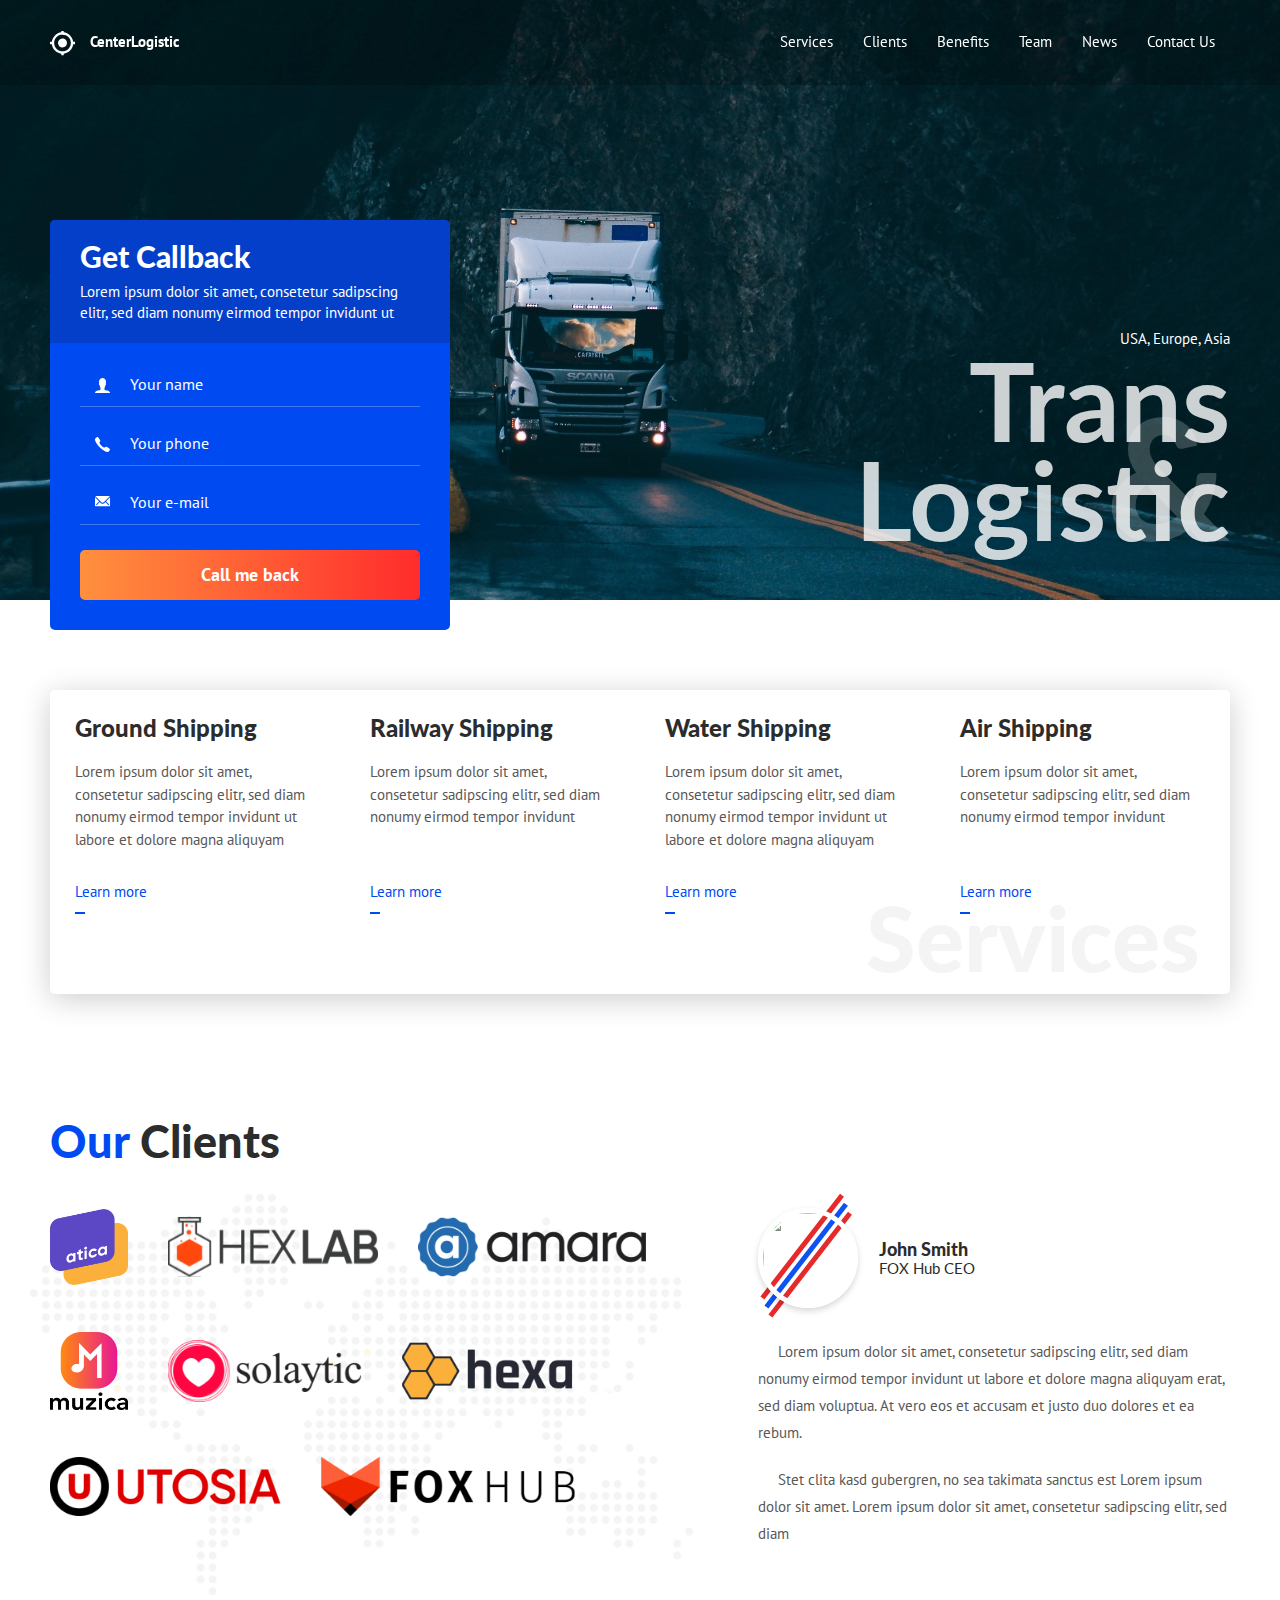
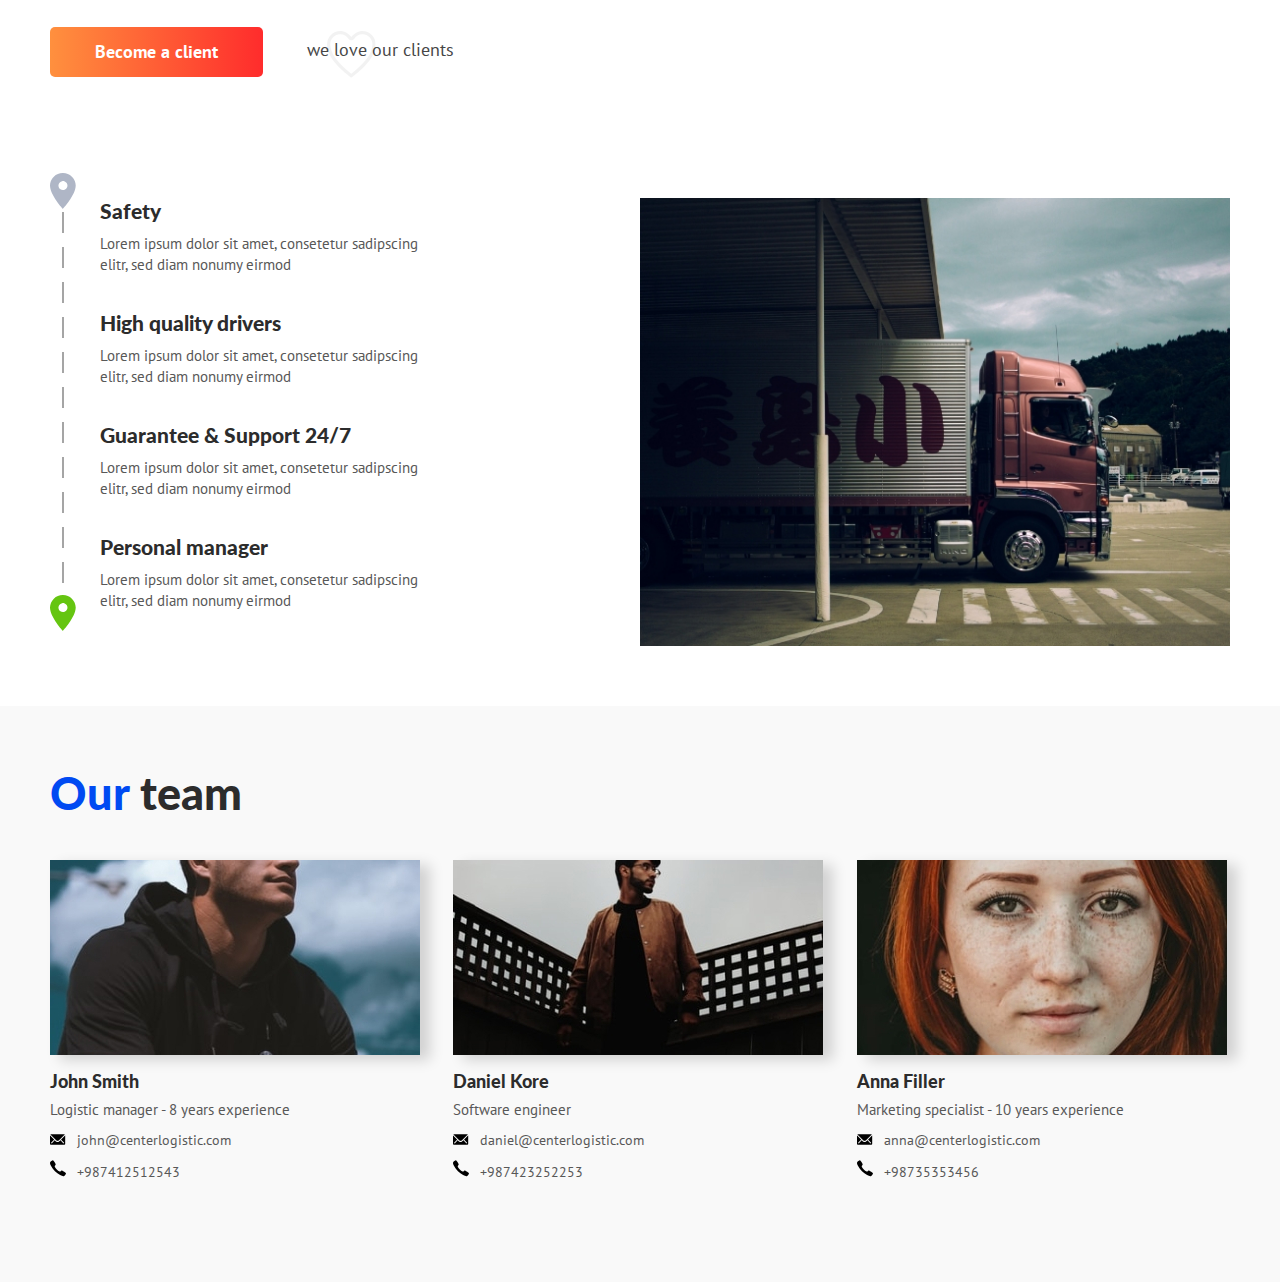
==== index.html @ 227d760f "Add section Team" ====
<!DOCTYPE html>
<html lang="en">
<head>
    <meta charset="UTF-8">
    <meta http-equiv="X-UA-Compatible" content="IE=edge">
    <meta name="viewport" content="width=device-width, initial-scale=1.0">
    <title>CenterLogistic</title>
    <link rel="preconnect" href="https://fonts.googleapis.com">
    <link rel="preconnect" href="https://fonts.gstatic.com" crossorigin>
    <link href="https://fonts.googleapis.com/css2?family=Lato:wght@400;700;900&family=PT+Sans&display=swap" rel="stylesheet">
    <link rel="stylesheet" href="assets/css/style.css">
</head>
<body>
    
    <!-- Header -->
    <header class="header">
        <div class="container">
            <div class="header__inner">
                <div class="header__item__left">
                    <div class="header__item__logo">
                        <img class="header__item__logo__img" src="assets/images/header/logo.svg" alt="Logo CenterLogistic">
                        <div class="header__item__logo__text">CenterLogistic</div>
                    </div>
                </div>
                <div class="header__item">
                    <nav class="nav">
                        <a class="nav__link" href="#">Services</a>
                        <a class="nav__link" href="#">Clients</a>
                        <a class="nav__link" href="#">Benefits</a>
                        <a class="nav__link" href="#">Team</a>
                        <a class="nav__link" href="#">News</a>
                        <a class="nav__link" href="#">Contact Us</a>
                    </nav>
                </div>
            </div> <!-- /.header__inner -->
        </div> <!-- /.container -->
    </header> <!-- /.header -->

    <!-- Intro -->
    <div class="intro">
        <div class="container">
            <div class="intro__inner">
                <div class="request-form request-form--intro">
                    <div class="request-form__header">
                        <h3 class="request-form__title">Get Callback</h3>
                        <div class="request-form__text">Lorem ipsum dolor sit amet, consetetur sadipscing elitr, sed diam nonumy eirmod tempor invidunt ut</div>
                    </div>
                    <div class="request-form__content">
                        <form class="form" action="/" method="post">
                            <div class="form__group">
                                <input class="input input--user" type="text" placeholder="Your name">
                            </div>
                            <div class="form__group">
                                <input class="input input--call" type="tel" placeholder="Your phone">
                            </div>
                            <div class="form__group">
                                <input class="input input--email" type="email" placeholder="Your e-mail">
                            </div>
                            <button class="btn btn--block btn--orange" type="submit">Call me back</button>
                        </form>
                    </div>
                </div> <!-- /.request-form-->
                <div class="intro__text">
                    <div class="intro__countries">USA, Europe, Asia</div>
                    <h1 class="intro__title">
                        <span class="intro__title-amp">&amp;</span>
                        Trans <br> Logistic
                    </h1>
                </div>
            </div> <!-- /.intro__inner -->
        </div> <!-- /.container -->
    </div> <!-- /.intro -->

    <!-- Services -->
    <section class="section">
        <div class="container">
            <div class="services">
                <h2 class="services__main-title">Services</h2>
                <div class="services__item">
                    <h4 class="services__title">Ground Shipping</h4>
                    <div class="services__text">
                        <p>Lorem ipsum dolor sit amet, consetetur sadipscing elitr, sed diam nonumy eirmod tempor invidunt ut labore et dolore magna aliquyam</p>
                    </div>
                    <div class="services__footer">
                        <a class="services__link" href="#">Learn more</a>
                    </div>
                </div>
                <div class="services__item">
                    <h4 class="services__title">Railway Shipping</h4>
                    <div class="services__text">
                        <p>Lorem ipsum dolor sit amet, consetetur sadipscing elitr, sed diam nonumy eirmod tempor invidunt</p>
                    </div>
                    <div class="services__footer">
                        <a class="services__link" href="#">Learn more</a>
                    </div>
                </div>
                <div class="services__item">
                    <h4 class="services__title">Water Shipping</h4>
                    <div class="services__text">
                        <p>Lorem ipsum dolor sit amet, consetetur sadipscing elitr, sed diam nonumy eirmod tempor invidunt ut labore et dolore magna aliquyam</p>
                    </div>
                    <div class="services__footer">
                        <a class="services__link" href="#">Learn more</a>
                    </div>
                </div>
                <div class="services__item">
                    <h4 class="services__title">Air Shipping</h4>
                    <div class="services__text">
                        <p>Lorem ipsum dolor sit amet, consetetur sadipscing elitr, sed diam nonumy eirmod tempor invidunt</p>
                    </div>
                    <div class="services__footer">
                        <a class="services__link" href="#">Learn more</a>
                    </div>
                </div>
            </div> <!-- /.services -->
        </div> <!-- /.container -->
    </section> <!-- /.section -->

    <!-- Clients -->
    <section class="section section--map">
        <div class="container">
            <h2 class="section__title">
                <span>Our</span> Clients
            </h2>

            <div class="clients">
                <div class="clients__logos">
                    <ul class="clients__list">
                        <li>
                            <a href="#" target="_blank">
                                <img src="assets/images/clients/atica.svg" alt="Atica">
                            </a>
                        </li>

                        <li>
                            <a href="#" target="_blank">
                                <img src="assets/images/clients/hex-lab 1.svg" alt="Hex-lab">
                            </a>
                        </li>

                        <li>
                            <a href="#" target="_blank">
                                <img src="assets/images/clients/amara.svg" alt="Amara">
                            </a>
                        </li>

                        <li>
                            <a href="#" target="_blank">
                                <img src="assets/images/clients/muzica.svg" alt="Musica">
                            </a>
                        </li>

                        <li>
                            <a href="#" target="_blank">
                                <img src="assets/images/clients/solaytic.svg" alt="Solaytic">
                            </a>
                        </li>

                        <li>
                            <a href="#" target="_blank">
                                <img src="assets/images/clients/hexa.svg" alt="Hexa">
                            </a>
                        </li>

                        <li>
                            <a href="#" target="_blank">
                                <img src="assets/images/clients/utosia.svg" alt="Utosia">
                            </a>
                        </li>

                        <li>
                            <a href="#" target="_blank">
                                <img src="assets/images/clients/fox.svg" alt="Fox">
                            </a>
                        </li>
                    </ul>
                </div> <!-- /.clients__logos -->
                <div class="clients__reviews">
                    <div class="reviews">
                        <div class="reviews__item">
                            <div class="reviews__header">
                                <img class="reviews__photo" src="https://via.placeholder.com/100" alt="">
                                <div class="reviews__header-content">
                                    <div class="reviews__name">John Smith</div>
                                    <div class="reviews__company">FOX Hub CEO</div>
                                </div>
                            </div>
                            <div class="reviews__content">
                                <p>Lorem ipsum dolor sit amet, consetetur sadipscing elitr, sed diam nonumy eirmod tempor invidunt ut labore et dolore magna aliquyam erat, sed diam voluptua. At vero eos et accusam et justo duo dolores et ea rebum. 
                                </p>
                                <p>Stet clita kasd gubergren, no sea takimata sanctus est Lorem ipsum dolor sit amet. Lorem ipsum dolor sit amet, consetetur sadipscing elitr, sed diam</p>
                            </div>
                        </div>
                    </div>
                </div>
            </div> <!-- /.clients -->
            <a class="btn btn--orange" href="#">Become a client</a>
            <span class="clients-love">we love our clients</span>
        </div> <!-- /.container -->
    </section> <!-- /.section -->


    <!-- Benefits -->
    <div class="section">
        <div class="container">
            <div class="benefits">
                <div class="benefits__col">
                    <ul class="benefits-list">
                        <li class="benefits-list__item">
                            <h4 class="benefits-list__title">Safety</h4>
                            <div class="benefits-list__text">
                                <p>Lorem ipsum dolor sit amet, consetetur sadipscing elitr, sed diam nonumy eirmod</p>
                            </div>
                        </li>

                        <li class="benefits-list__item">
                            <h4 class="benefits-list__title">High quality drivers</h4>
                            <div class="benefits-list__text">
                                <p>Lorem ipsum dolor sit amet, consetetur sadipscing elitr, sed diam nonumy eirmod</p>
                            </div>
                        </li>

                        <li class="benefits-list__item">
                            <h4 class="benefits-list__title">Guarantee &amp; Support 24/7</h4>
                            <div class="benefits-list__text">
                                <p>Lorem ipsum dolor sit amet, consetetur sadipscing elitr, sed diam nonumy eirmod</p>
                            </div>
                        </li>

                        <li class="benefits-list__item">
                            <h4 class="benefits-list__title">Personal manager</h4>
                            <div class="benefits-list__text">
                                <p>Lorem ipsum dolor sit amet, consetetur sadipscing elitr, sed diam nonumy eirmod</p>
                            </div>
                        </li>
                    </ul>
                </div> <!-- /.benefits__col -->
                <div class="benefits__col">
                    <img class="img" src="assets/images/benefits/benefits-1.jpg" alt="Benefits photo">
                </div>
            </div> <!-- /.benefits -->
        </div> <!-- /.container -->
    </div> <!-- /.section -->

    <!-- Team -->
    <section class="section section--gray">
        <div class="container">
            <h2 class="section__title"><span>Our</span> team</h2>

            <div class="team">
                <div class="team__col">
                    <div class="team__item">
                        <img class="team__photo" src="assets/images/team/member-1.jpg" alt="Member of team">
                        <div class="team__name">John Smith</div>
                        <div class="team__prof">Logistic manager - 8 years experience</div>
                        <ul class="team__contacts">
                            <li>
                                <img class="team__contacts-icon" src="assets/images/team/e-mail.svg" alt="e-mail icon">
                                <a href="mailto:john@centerlogistic.com">john@centerlogistic.com</a>
                            </li>
                            <li>
                                <img class="team__contacts-icon" src="assets/images/team/call.svg" alt="phone icon">
                                <a href="tel:+987412512543">+987412512543</a>                           
                            </li>
                        </ul>
                    </div>
                </div>

                <div class="team__col">
                    <div class="team__item">
                        <img class="team__photo" src="assets/images/team/member-2.jpg" alt="Member of team">
                        <div class="team__name">Daniel Kore</div>
                        <div class="team__prof">Software engineer</div>
                        <ul class="team__contacts">
                            <li>
                                <img class="team__contacts-icon" src="assets/images/team/e-mail.svg" alt="e-mail icon">
                                <a href="mailto:daniel@centerlogistic.com">daniel@centerlogistic.com</a>
                            </li>
                            <li>
                                <img class="team__contacts-icon" src="assets/images/team/call.svg" alt="phone icon">
                                <a href="tel:+987423252253">+987423252253</a>                           
                            </li>
                        </ul>
                    </div>
                </div>

                <div class="team__col">
                    <div class="team__item">
                        <img class="team__photo" src="assets/images/team/member-3.jpg" alt="Member of team">
                        <div class="team__name">Anna Filler</div>
                        <div class="team__prof">Marketing specialist - 10 years experience</div>
                        <ul class="team__contacts">
                            <li>
                                <img class="team__contacts-icon" src="assets/images/team/e-mail.svg" alt="e-mail icon">
                                <a href="mailto:anna@centerlogistic.com">anna@centerlogistic.com</a>
                            </li>
                            <li>
                                <img class="team__contacts-icon" src="assets/images/team/call.svg" alt="phone icon">
                                <a href="tel:+987412512543">+98735353456</a>                           
                            </li>
                        </ul>
                    </div>
                </div>
            </div> <!-- /.team -->
        </div> <!-- /.container -->
    </section> <!-- /.section -->





</body>
</html>
---- assets/css/style.css ----
/* 
    font-family: 'Lato', sans-serif;
    font-family: 'PT Sans', sans-serif; 
*/

*,
*:before,
*:after { 
    box-sizing: border-box;
}

h1, h2, h3, h4, h5, h6 {
    margin: 0;
}

p {
    margin: 0 0 10px;
}

ul, ol {
    margin: 0;
    padding: 0;
    list-style: none;
}

.img {
    display: block;
    max-width: 100%;
    height: auto;
}

body {
    margin: 0;

    background-color: #fff;

    font-family: 'PT Sans', sans-serif;
    font-size: 15px;
    line-height: 1.5;
    color: #585858;
}

    /* .Container */
.container {
    margin: 0 auto;
    padding: 0 50px;
    
    width: 100%;
    max-width: 1300px;
}


    /* .Header */
.header {
    width: 100%;
   
    background-color: rgba(0, 0, 0, .2);

    position: fixed;
    top: 0;
    left: 0;
    right: 0;
    z-index: 1000;
}

.header__inner {
    height: 85px;

    display: flex;
    justify-content: space-between;
    align-items: center;
}

.header__item {
    height: 100%;
}

.header__item__logo {
    position: relative;
}

.header__item__logo__img {
    position: absolute;
    top: 50%;
    left: 0;
    z-index: 1;

    transform: translateY(-50%);
}

.header__item__logo__text {
    margin-left: 40px;

    font-weight: 700;
    color: #fff;
}

    /* .Nav */

.nav {
    height: 100%;

    display: flex;
}

.nav__link {
    padding: 0 15px;

    display: flex;
    align-items: center;

    text-decoration: none;
    color: #fff;

    transition: .1s linear;
}

.nav__link:hover {
    background-color: #004AF2;
}


    /* .Intro */

.intro {
    margin-bottom: 30px;

    background: #000 url('../images/intro/bg.jpg') no-repeat center;
    background-size: cover;
}

.intro__inner {
    height: 600px;

    display: flex;
    align-items: flex-end;
    justify-content: space-between;
}

.intro__text {
    text-align: right;
    color: #fff;
}

.intro__countries {
    font-weight: 400;
}

.intro__title {
    padding-bottom: 52px;

    position: relative;

    font-family: 'Lato', sans-serif;
    font-size: 110px;
    font-weight: 700;
    line-height: .9;
    color: rgba(255, 255, 255, .8);
}

.intro__title-amp {
    position: absolute;
    right: 0;
    top: 50%;

    font-size: 170px;
    font-weight: 900;
    color: rgba(255, 255, 255, .2);
    line-height: 1;

    transform: translateY(-50%);
}



    /* .Request-form */
.request-form {
    max-width: 400px;
    width: 100%;

    color: #fff;

    overflow: hidden;
    border-radius: 5px;
    background-color: #004AF2;
}

.request-form--intro {
    margin-bottom: -30px;
}

.request-form__header {
    padding: 20px 30px;

    background-color: #033FC9;
}

.request-form__title {
    margin-bottom: 8px;

    font-family: 'Lato', sans-serif;
    font-size: 30px;
    font-weight: 900;
    line-height: 1.1;
}

.request-form__text {
    font-size: 15px;
    line-height: 1.4;
}

.request-form__content {
    padding: 30px;
}



    /* .Form */
.form__group {
    margin-bottom: 25px;
}

.input {
    width: 100%;
    padding-bottom: 12px;
    padding-left: 50px;

    display: block;

    border: none;
    border-bottom: 1px solid rgba(255, 255, 255, .25);
    background: none;

    font-family: 'PT Sans', sans-serif;
    font-size: 16px; 

    transition: border-color .2s linear;
}

.input::placeholder {
    color: #fff;
}

.input:focus {
    outline: none;
    border-bottom-color: #fff;
}

.input--user {
    background: url(../images/form/person.svg) left 15px top 5px no-repeat;
}

.input--call {
    background: url(../images/form/call.svg) left 15px top 5px no-repeat;
}

.input--email {
    background: url(../images/form/e-mail.svg) left 15px top 5px no-repeat;
}


    /* .Btn */
.btn {
    padding: 15px 45px;
    max-width: 340px;

    display: inline-block;
    vertical-align: middle;

    cursor: pointer;
    border: none;
    border-radius: 5px;
    background-color: #e8e8e8;

    font-family: 'PT Sans', sans-serif;
    font-size: 18px;
    font-weight: 700;
    color: #fff;
    text-align: center;
    line-height: 1.1;
    text-decoration: none;
}

.btn--block {
    display: block;
    width: 100%;
}

.btn--orange {
    background-image: linear-gradient(to right, #FF903E, #FF2C2C);
}



    /* .Section */
.section {
    padding: 60px 0;
}

.section--map {
    background: #fff url(../images/clients/map.svg) left 30px top 140px no-repeat;
}

.section--gray {
    background-color: #F9F9F9;
}

.section__title {
    margin-bottom: 40px;

    font-family: 'Lato', sans-serif;
    font-size: 45px;
    font-weight: 900;
    color: #2C2C2C;
    line-height: 1.2;
}

.section__title span {
    color: #004AF2;
}

.services {
    padding: 25px 0 60px;

    display: flex;
    flex-wrap: wrap;

    position: relative;

    border-radius: 5px;
    box-shadow: 0 5px 30px rgba(0, 0, 0, 0.2);
    background-color: #fff;
}

.services__main-title {
    position: absolute;
    bottom: 12px;
    right: 30px;
    z-index: 1;

    pointer-events: none;

    font-family: 'Lato', sans-serif;
    font-size: 90px;
    font-weight: 900;
    line-height: 90px;
    color: rgba(44, 44, 44, .05);
}

.services__item {
    margin-bottom: 30px;
    padding: 0 25px;
    width: 25%;    

    display: flex;
    flex-direction: column;
}

.services__title {
    margin-bottom: 20px;

    font-family: 'Lato', sans-serif;
    font-size: 24px;
    font-weight: 900;
    line-height: 1.1;
    color: #2C2C2C;
}

.services__text {
    margin-bottom: 20px;

    color: #585858;
}

.services__footer {
    margin-top: auto;
}

.services__link {
    display: inline-block;

    color: #004AF2;
    text-decoration: none;

    position: relative;

    transition: color .2s linear;
}

.services__link:after {
    content: "";

    width: 10px;
    height: 2px;

    display: block;

    position: absolute;
    bottom: -10px;
    left: 0;
    z-index: 1;

    background-color: #004AF2;

    transition: width .2s linear, background-color .2s linear;
}

.services__link:hover {
    color: #FF3E2F;
}

.services__link:hover:after {
    width: 100%;
    background-color: #FF3E2F;
}



    /* .Clients */
.clients {
    margin-bottom: 60px;

    display: flex;
}

.clients__logos {
    width: 60%;
}

.clients__reviews {
    width: 40%;
}

.clients__list {
    display: flex;
    flex-wrap: wrap;
    align-items: center;
}

.clients__list li {
    margin-right: 40px;
    margin-bottom: 40px;
}

.clients-love {
    margin-left: 40px;
    padding-top: 5px;
    min-height: 47px;

    display: inline-block;

    background: url(../images/clients/heart.svg) left 20px top 0 no-repeat;

    font-size: 18px;
    color: #464646;
}


    /* .Reviews */
.reviews {
    position: relative;
}

.reviews:before {
    content: "";
    display: block;
    width: 92px;
    height: 126px;

    background: url(../images/clients/lines.svg) no-repeat;

    position: absolute;
    top: -15px;
    left: 2px;
    z-index: 1;
}

.reviews__header {
    margin-bottom: 30px;

    display: flex;
    align-items: center;

    position: relative;
    z-index: 2;
}

.reviews__photo {
    width: 100px;
    height: 100px;

    border-radius: 50%;
    border: 5px solid #fff;
    box-shadow: 0 3px 6px rgba(0, 0, 0, .16);
}

.reviews__header-content {
    padding-left: 21px;

    flex-grow: 1;
}

.reviews__name {
    font-family: 'Lato', sans-serif;
    font-size: 18px;
    font-weight: 900;
    color: #2C2C2C;
    line-height: 1.1;
}

.reviews__company {
    font-family: 'Lato', sans-serif;
    font-size: 15px;
    font-weight: 400;
    color: #2C2C2C;
    line-height: 1.1;
}

.reviews__content {
    font-size: 15px;
    line-height: 1.8;
    color: #585858;
}

.reviews__content p {
    margin-bottom: 20px;

    text-indent: 20px;
}



    /* .Benefits */
.benefits {
    display: flex;
}

.benefits__col {
    width: 50%;
}

.benefits-list {
    padding-left: 50px;

    width: 100%;
    max-width: 370px;

    background-image: linear-gradient(to bottom, #fff 40%, #A5A5A5 40%);
    background-size: 2px 35px;
    background-repeat: repeat-y;
    background-position: left 12px top;

    position: relative;
}

.benefits-list:before, 
.benefits-list:after {
    width: 26px;
    height: 36px;
    
    content: "";
    display: block;
    position: absolute;
    left: 0;
    z-index: 1;

    background-repeat: no-repeat;
    background-color: #fff;
}

.benefits-list:before {
    background: url(../images/benefits/pin-start.svg);

    top: -25px;
}

.benefits-list:after {
    background: url(../images/benefits/pin-end.svg);
    background-color: #fff;

    bottom: -20px;
}

.benefits-list__item:not(:last-child) {
    margin-bottom: 35px;
}

.benefits-list__title {
    margin-bottom: 10px;

    font-family: 'Lato', sans-serif;
    font-size: 21px;
    color: #2C2C2C;
    font-weight: 900;
    line-height: 1.2;
}

.benefits-list__text {
    font-size: 15px;
    color: #585858;
    line-height: 1.4;
}


     /* .Team */
.team {
    margin: 0 -15px;

    display: flex;
    flex-wrap: wrap;
}

.team__col {
    width: 33.33333%;
    padding: 0 15px;
    margin-bottom: 30px;
}

.team__photo {
    margin-bottom: 10px;

    box-shadow: 10px 5px 13px rgba(0, 0, 0, .16);
}

.team__name {
    margin-bottom: 8px;

    font-family: 'Lato', sans-serif;
    font-size: 18px;
    font-weight: 900;
    color: #2C2C2C;
    line-height: 1.2;
}

.team__prof {
    margin-bottom: 11px;

    font-size: 15px;
    font-weight: 400;
    line-height: 1.2;
    color: #585858;
}

.team__contacts {
    font-size: 14px;
    color: #585858;
}

.team__contacts li {
    margin-bottom: 9px;
}

.team__contacts-icon {
    margin-right: 7px;
    width: 16px;
}

.team__contacts a {
    color: inherit;
    text-decoration: none;
}

.team__contacts a:hover {
    text-decoration: underline;
}
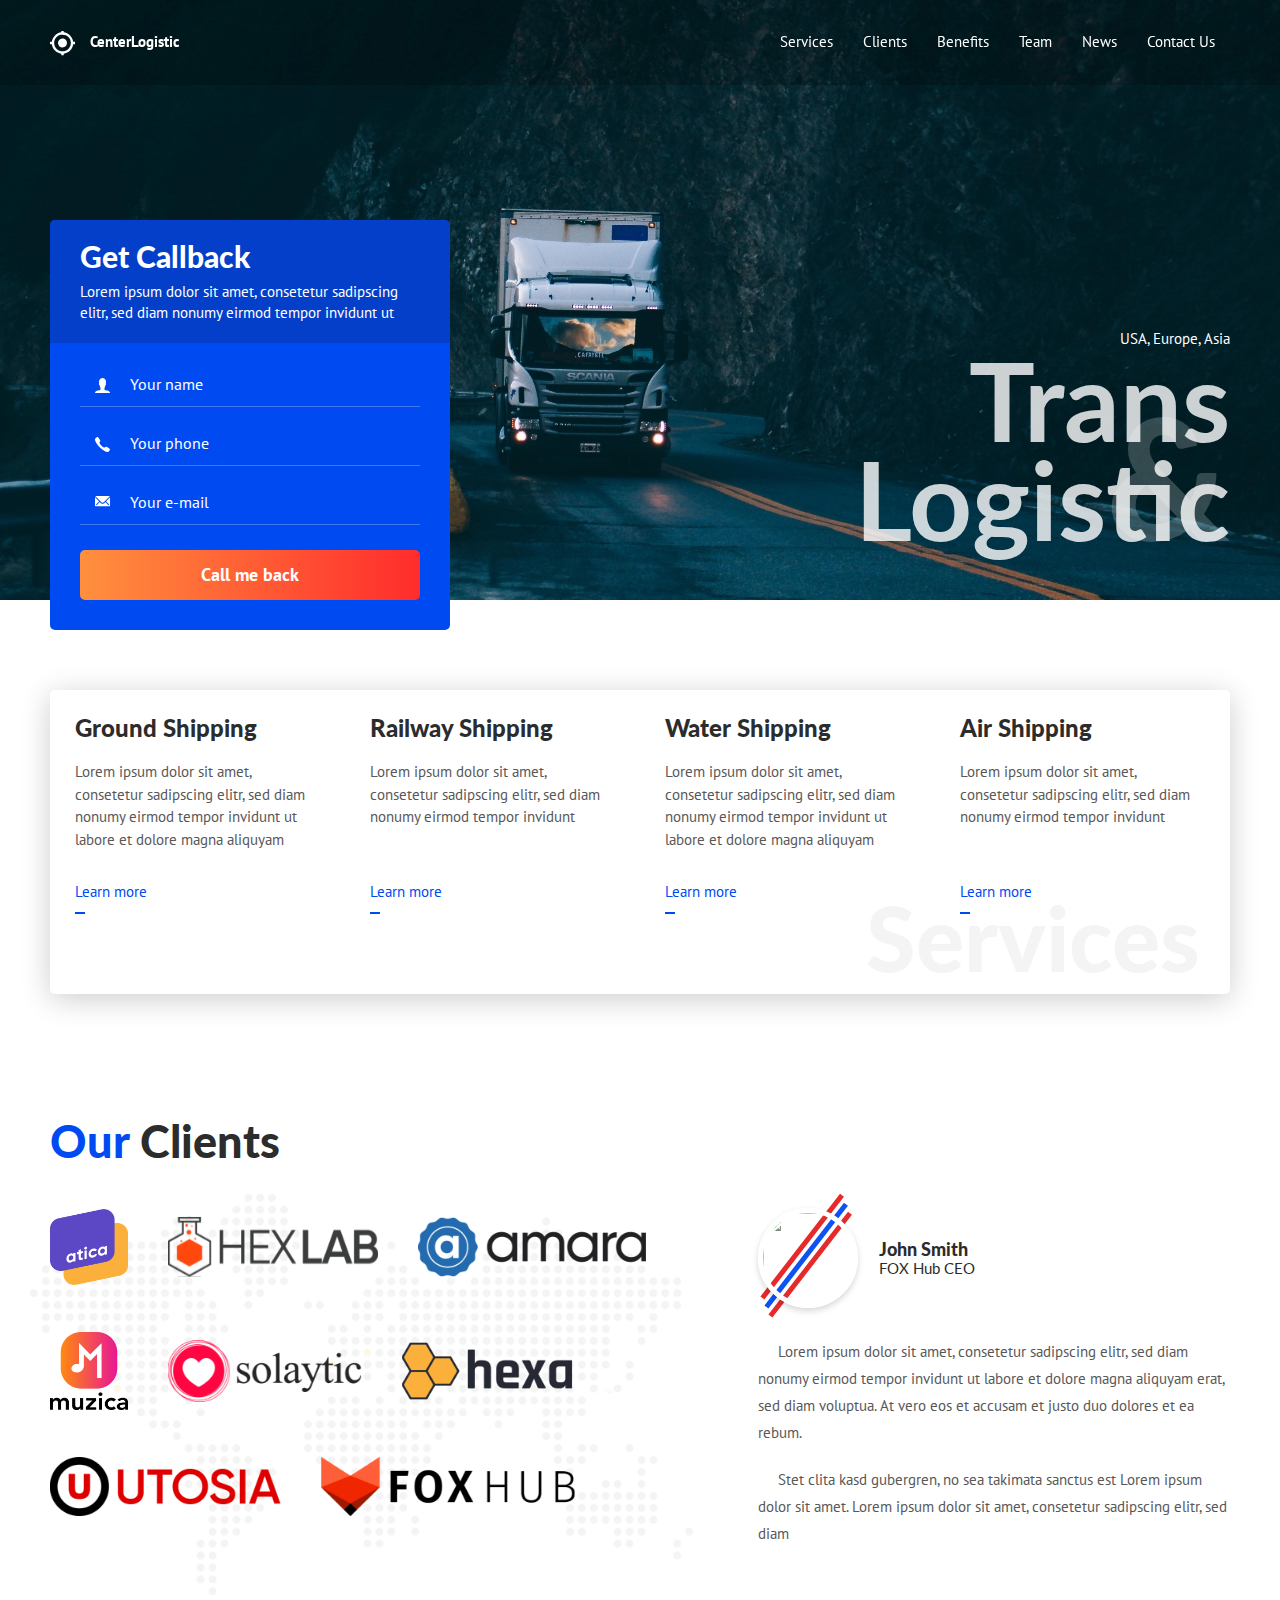
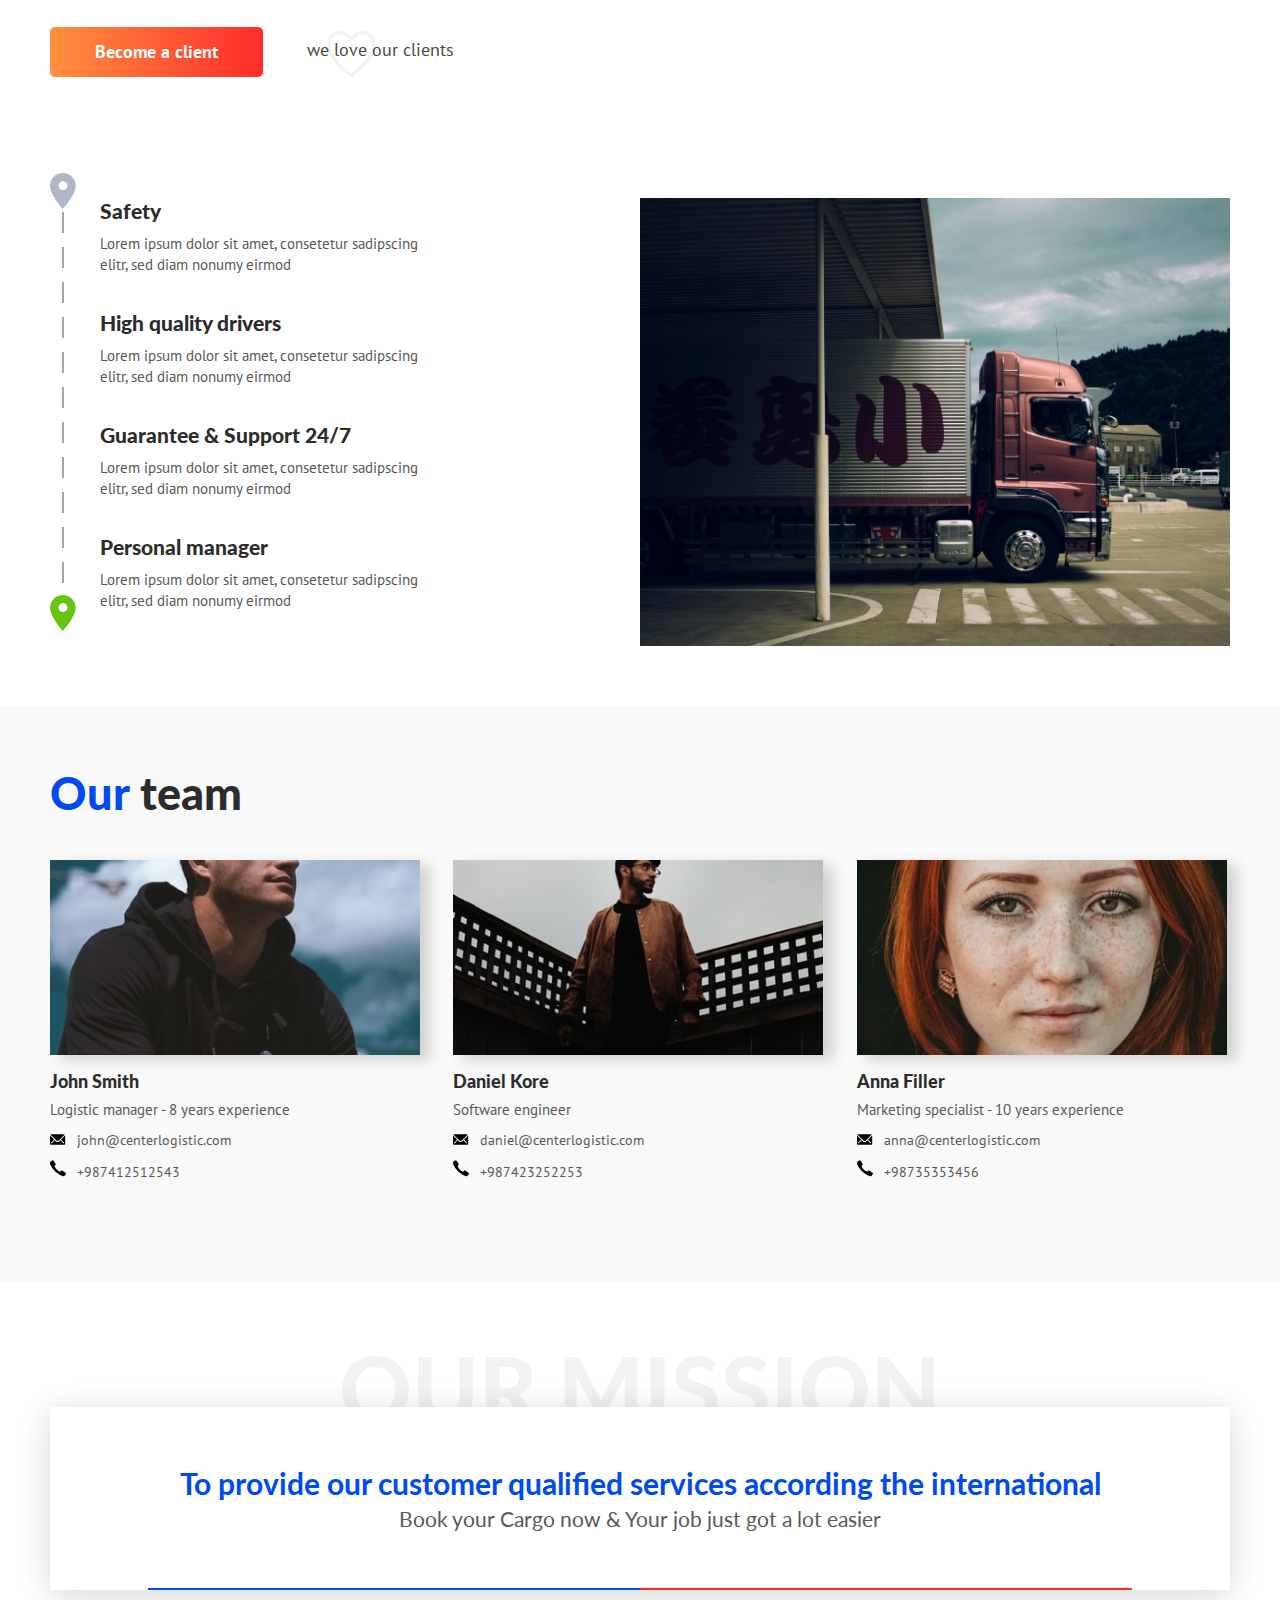
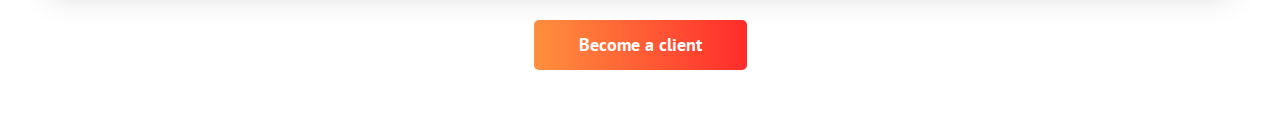
==== commit 0fdefa5c: "Add section Mission" ====
--- a/index.html
+++ b/index.html
@@ -306,6 +306,19 @@
     </section> <!-- /.section -->
 
 
+    <!-- Mission -->
+    <section class="section">
+        <div class="container">
+            <h2 class="mission-title">Our mission</h2>
+            <div class="mission">
+                <h3 class="mission__title">To provide our customer qualified services according the international</h3>
+                <h4 class="mission__subtitle">Book your Cargo now &amp; Your job just got a lot easier</h4>
+            </div>
+            <div class="block-center">
+                <button class="btn btn--orange" type="button">Become a client</button>
+            </div>
+        </div>
+    </section>
 
 
 
--- a/assets/css/style.css
+++ b/assets/css/style.css
@@ -27,6 +27,10 @@
     display: block;
     max-width: 100%;
     height: auto;
+}
+
+.block-center {
+    text-align: center;
 }
 
 body {
@@ -662,4 +666,70 @@
 
 .team__contacts a:hover {
     text-decoration: underline;
+}
+
+
+     /* .Mission */
+.mission-title {
+    margin-bottom: -25px;
+
+    font-family: 'Lato', sans-serif;
+    font-size: 90px;
+    font-weight: 900;
+    line-height: 1;
+    text-transform: uppercase;
+    text-align: center;
+    color: rgba(0, 0, 0, .05);
+}
+
+.mission {
+    padding: 60px 30px;
+    margin-bottom: 30px;
+
+    background-color: #fff;
+    background-repeat: 5px;
+    box-shadow: 0 5px 30px rgba(0, 0, 0, .16);
+
+    font-family: 'Lato', sans-serif;
+    text-align: center;
+    line-height: 1.1;
+
+    position: relative;
+}
+
+.mission:before,
+.mission:after {
+    content: '';
+    display: block;
+    
+    width: 41.66666%;
+    height: 2px;
+
+    position: absolute;
+    bottom: 0;
+    z-index: 1;
+}
+
+.mission:before {
+    background-color: #004AF2;
+    right: 50%;
+}
+
+.mission:after {
+    background-color: #FC2C2B;
+    left: 50%;
+}
+
+.mission__title {
+    margin-bottom: 7px;
+
+    font-size: 30px;
+    font-weight: 700;
+    color: #004AF2;
+}
+
+.mission__subtitle {
+    font-size: 21px;
+    font-weight: 400;
+    color: #585858;
 }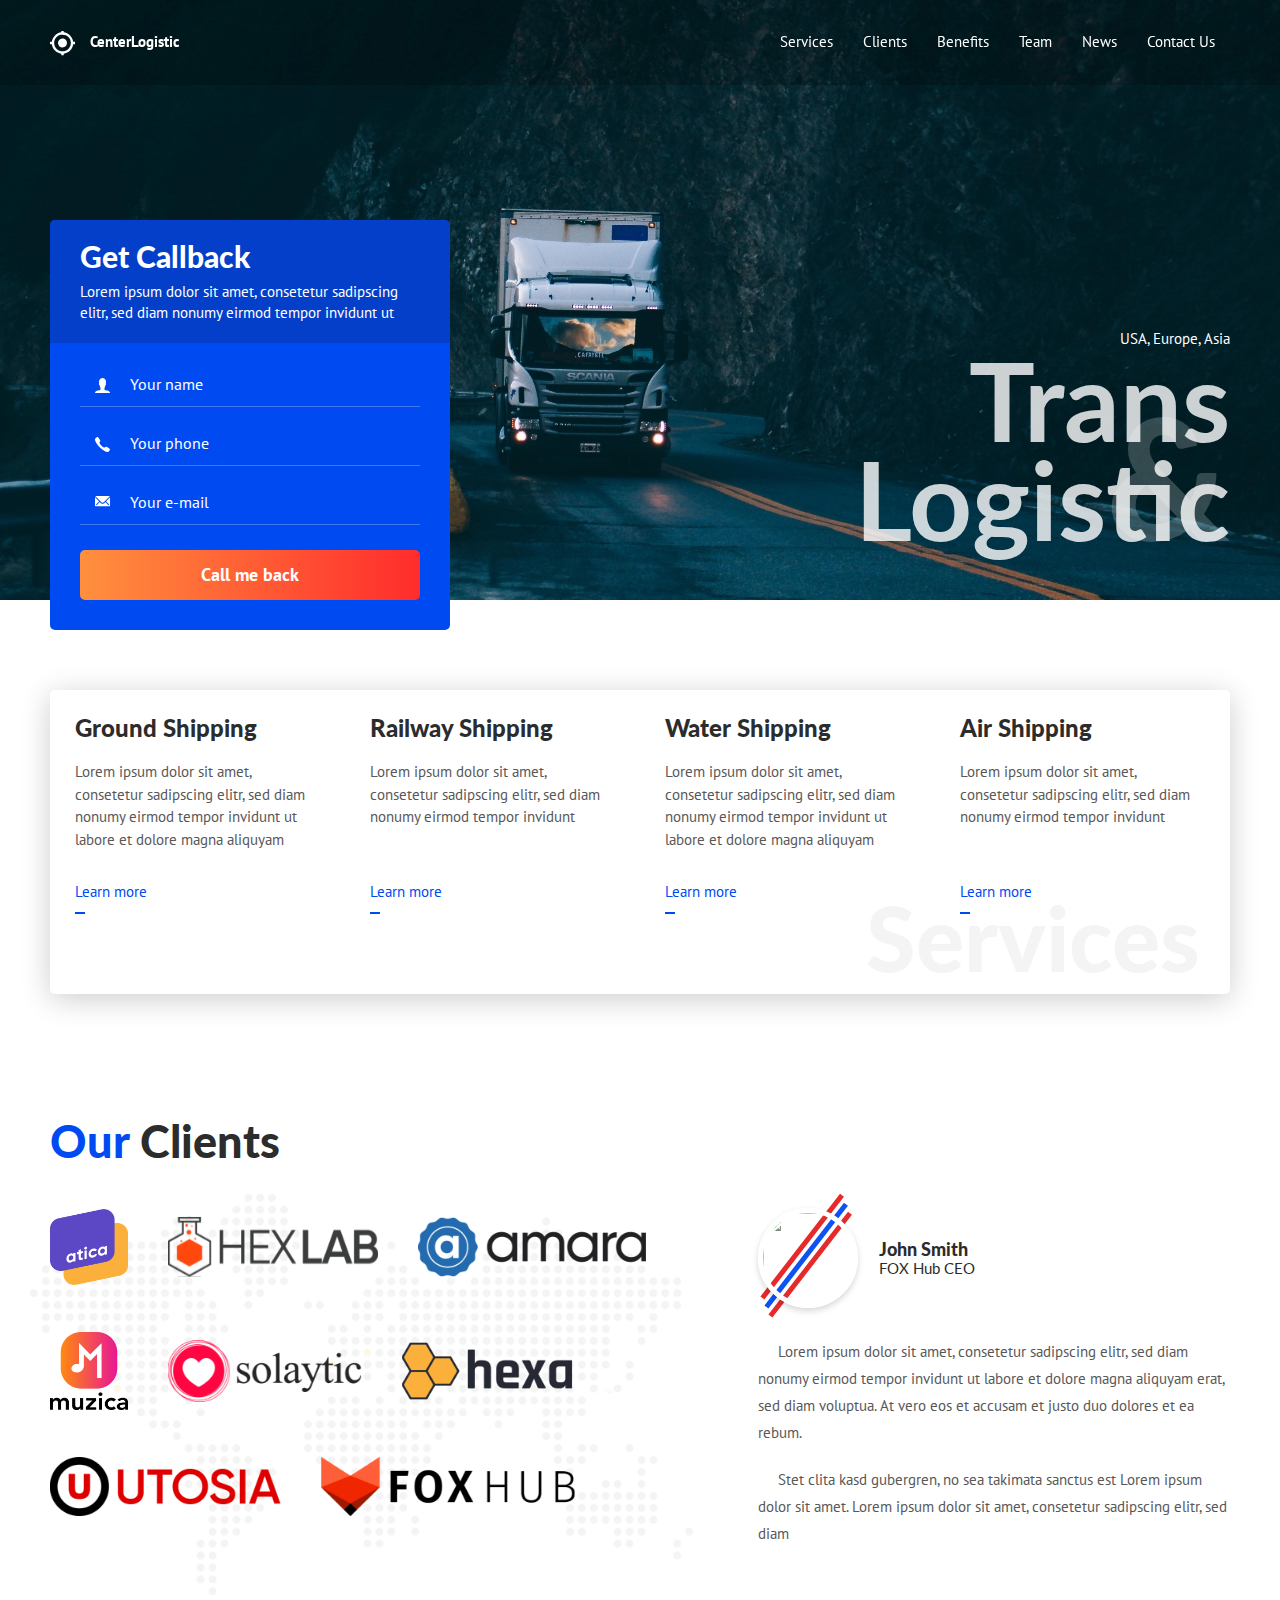
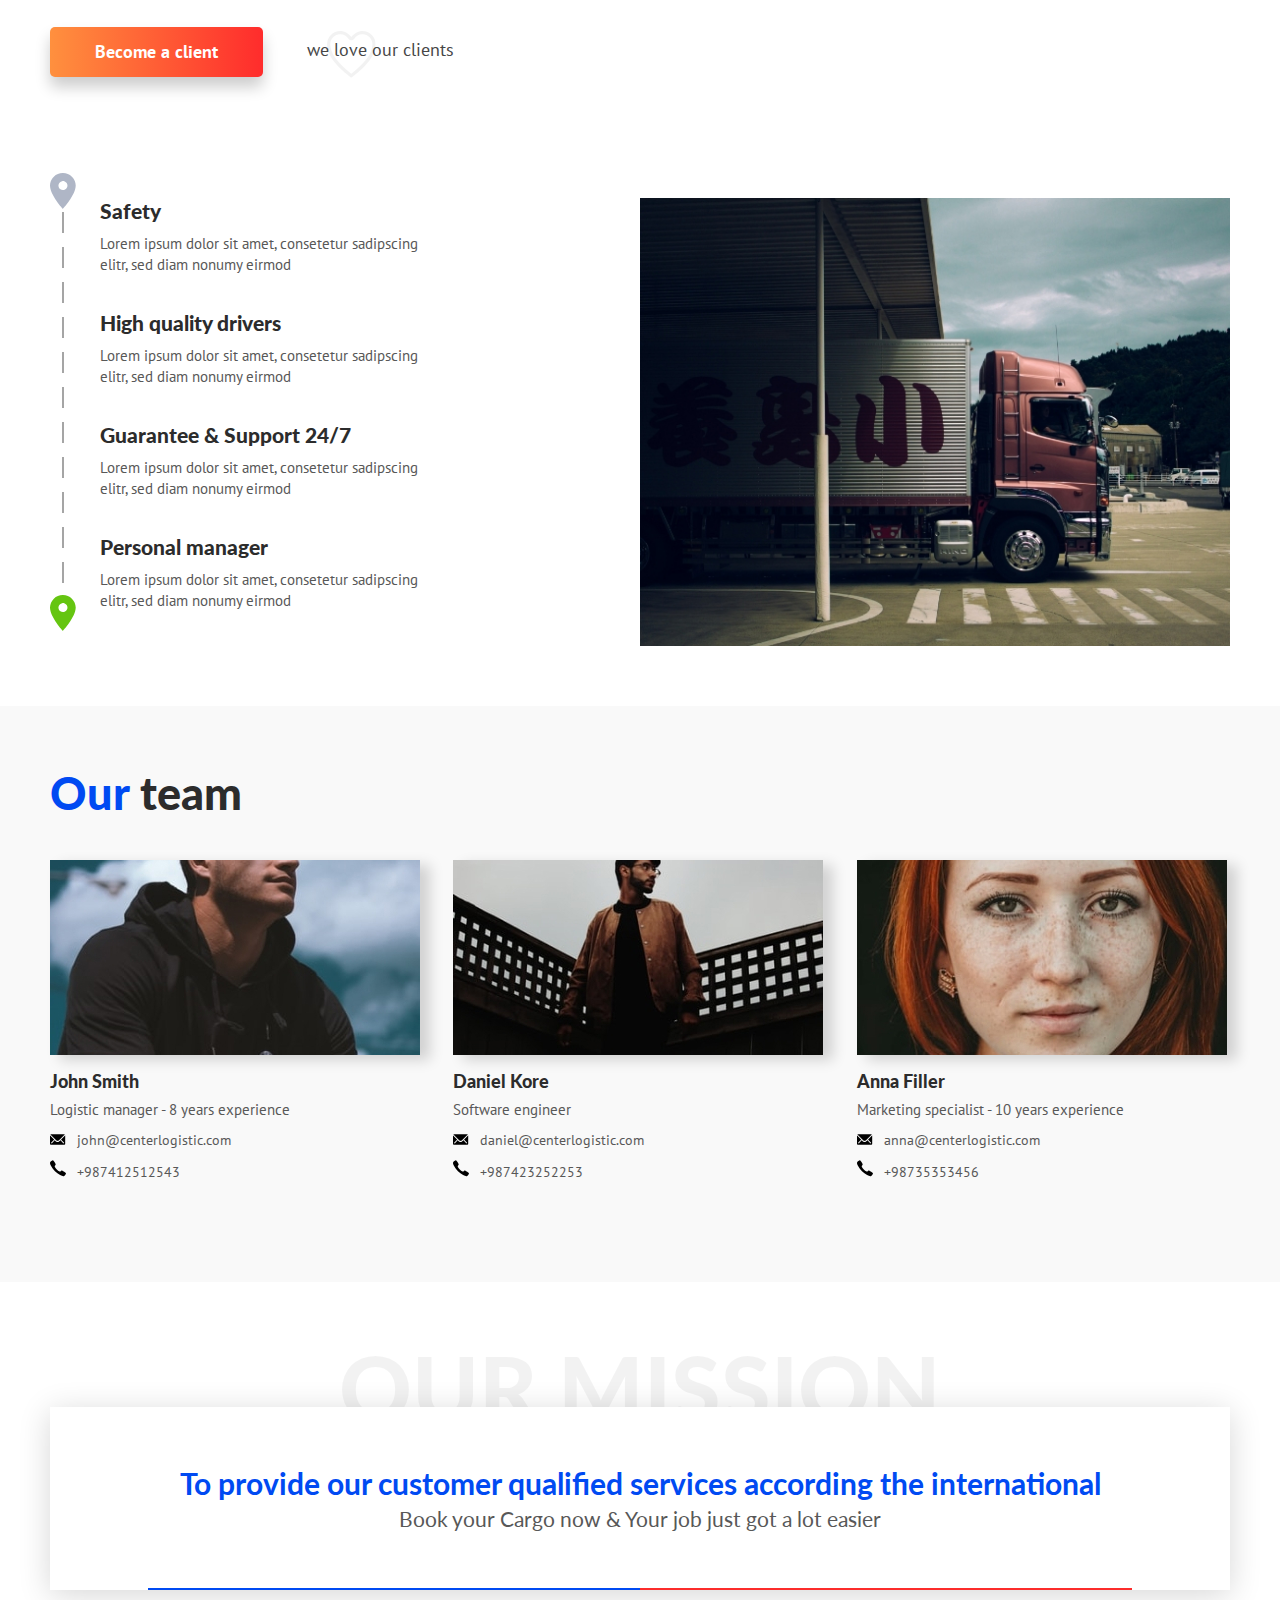
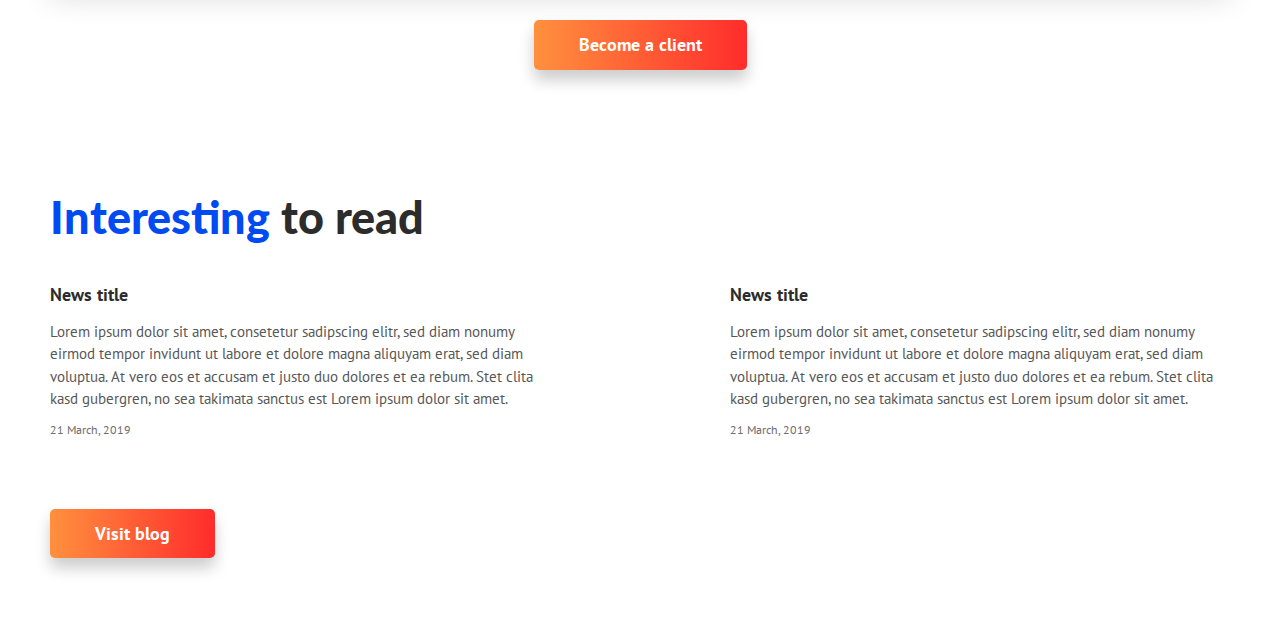
==== commit 2b1a9ea4: "Add section News and hover for buttons" ====
--- a/index.html
+++ b/index.html
@@ -56,7 +56,7 @@
                             <div class="form__group">
                                 <input class="input input--email" type="email" placeholder="Your e-mail">
                             </div>
-                            <button class="btn btn--block btn--orange" type="submit">Call me back</button>
+                            <button class="btn btn--block btn--orange" type="submit"><span>Call me back</span></button>
                         </form>
                     </div>
                 </div> <!-- /.request-form-->
@@ -194,7 +194,9 @@
                     </div>
                 </div>
             </div> <!-- /.clients -->
-            <a class="btn btn--orange" href="#">Become a client</a>
+            <button class="btn btn--orange btn--shadow" type="button">
+                <span>Become a client</span>
+            </button>
             <span class="clients-love">we love our clients</span>
         </div> <!-- /.container -->
     </section> <!-- /.section -->
@@ -315,11 +317,46 @@
                 <h4 class="mission__subtitle">Book your Cargo now &amp; Your job just got a lot easier</h4>
             </div>
             <div class="block-center">
-                <button class="btn btn--orange" type="button">Become a client</button>
+                <button class="btn btn--orange btn--shadow" type="button">
+                    <span>Become a client</span>
+                </button>
             </div>
         </div>
     </section>
 
+    <!-- News -->
+    <section class="section">
+        <div class="container">
+            <h2 class="section__title"><span>Interesting</span> to read</h2>
+
+            <div class="news">
+                <article class="news__item">
+                    <h4 class="news__title">
+                        <a href="#">News title</a>
+                    </h4>
+                    <div class="news__text">
+                        <p>Lorem ipsum dolor sit amet, consetetur sadipscing elitr, sed diam nonumy eirmod tempor invidunt ut labore et dolore magna aliquyam erat, sed diam voluptua. At vero eos et accusam et justo duo dolores et ea rebum. Stet clita kasd gubergren, no sea takimata sanctus est Lorem ipsum dolor sit amet. </p>
+                        <time class="news__date" pubdate="21-03-2019 19:00">21 March, 2019</time>
+                    </div>
+                </article>
+
+                <article class="news__item">
+                    <h4 class="news__title">
+                        <a href="#">News title</a>
+                    </h4>
+                    <div class="news__text">
+                        <p>Lorem ipsum dolor sit amet, consetetur sadipscing elitr, sed diam nonumy eirmod tempor invidunt ut labore et dolore magna aliquyam erat, sed diam voluptua. At vero eos et accusam et justo duo dolores et ea rebum. Stet clita kasd gubergren, no sea takimata sanctus est Lorem ipsum dolor sit amet. </p>
+                        <time class="news__date" pubdate="21-03-2019 19:00">21 March, 2019</time>
+                    </div>
+                </article>
+            </div> <!-- /.news -->
+            <a class="btn btn--orange btn--shadow" href="#">
+                <span>Visit blog</span>
+            </a>
+        </div> <!-- /.container -->
+    </section> <!-- /.section -->
+
+
 
 
 </body>
--- a/assets/css/style.css
+++ b/assets/css/style.css
@@ -275,6 +275,7 @@
     border: none;
     border-radius: 5px;
     background-color: #e8e8e8;
+    overflow: hidden;
 
     font-family: 'PT Sans', sans-serif;
     font-size: 18px;
@@ -283,6 +284,30 @@
     text-align: center;
     line-height: 1.1;
     text-decoration: none;
+
+    position: relative;
+}
+
+.btn span {
+    position: relative;
+    z-index: 2;
+}
+
+.btn:before {
+    content: '';
+    display: block;
+    width: 100%;
+    height: 100%;
+
+    background-color: #000;
+    opacity: 0;
+    
+    position: absolute;
+    top: 0;
+    left: 0;
+    z-index: 1;
+
+    transition: opacity .2s linear;
 }
 
 .btn--block {
@@ -292,6 +317,15 @@
 
 .btn--orange {
     background-image: linear-gradient(to right, #FF903E, #FF2C2C);
+}
+
+
+.btn--shadow {
+    box-shadow: 0 10px 15px rgba(0, 0, 0, .2);
+}
+
+.btn:hover:before {
+    opacity: .2;
 }
 
 
@@ -732,4 +766,54 @@
     font-size: 21px;
     font-weight: 400;
     color: #585858;
+}
+
+
+     /* .News */
+.news {
+    margin-bottom: 30px;
+
+    display: flex;
+    flex-wrap: wrap;
+    justify-content: space-between;
+}
+
+.news__item {
+    margin-bottom: 25px;
+    width: 100%;
+    max-width: 500px;
+}
+
+.news__title {
+    margin-bottom: 15px;
+
+    font-size: 18px;
+    font-weight: 700;
+    line-height: 1.2;
+    color: #2C2C2C;
+}
+
+.news__title a {
+    color: inherit;
+    text-decoration: none;
+}
+
+.news__title a:hover {
+    text-decoration: underline;
+}
+
+.news__text {
+    margin-bottom: 15px;
+
+    font-size: 15px;
+    font-weight: 400;
+    color: #585858;
+}
+
+.news__date {
+    display: block;
+
+    font-size: 12px;
+    font-weight: 400;
+    color: #6E6E6E;
 }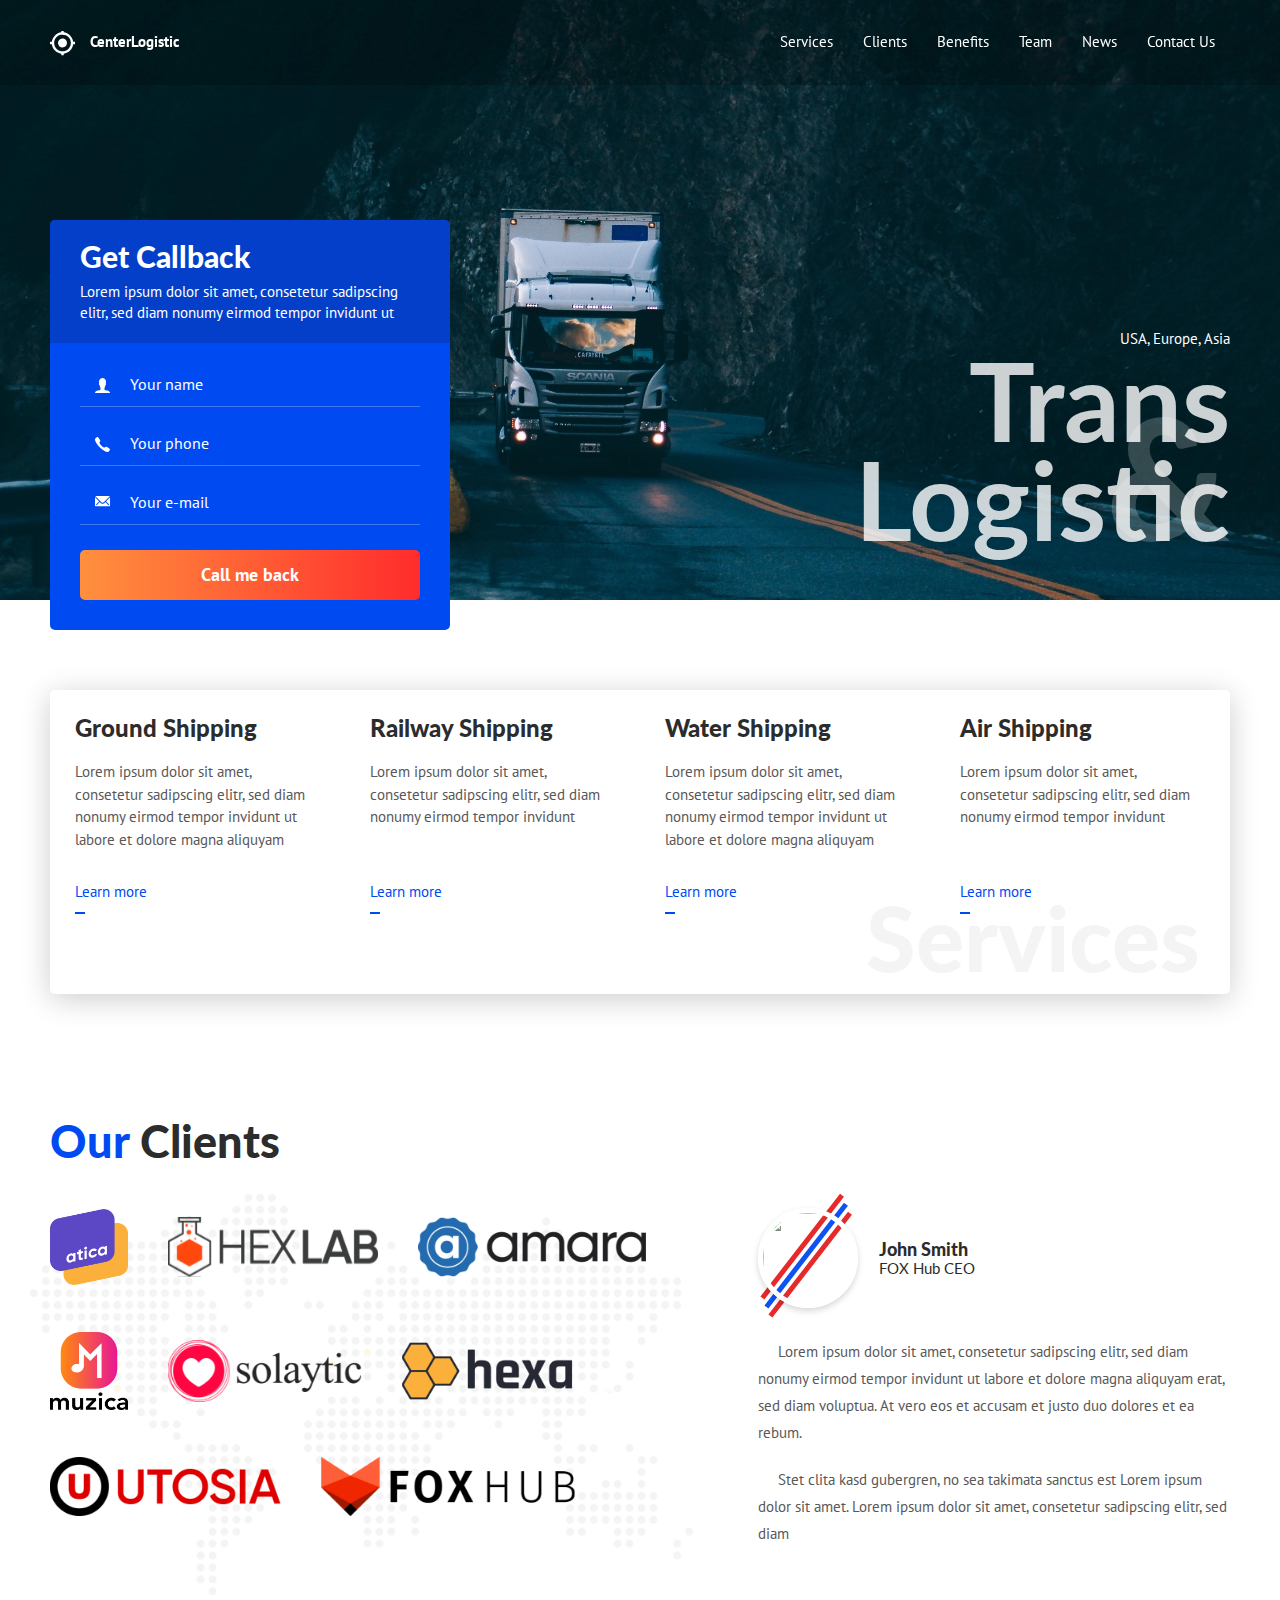
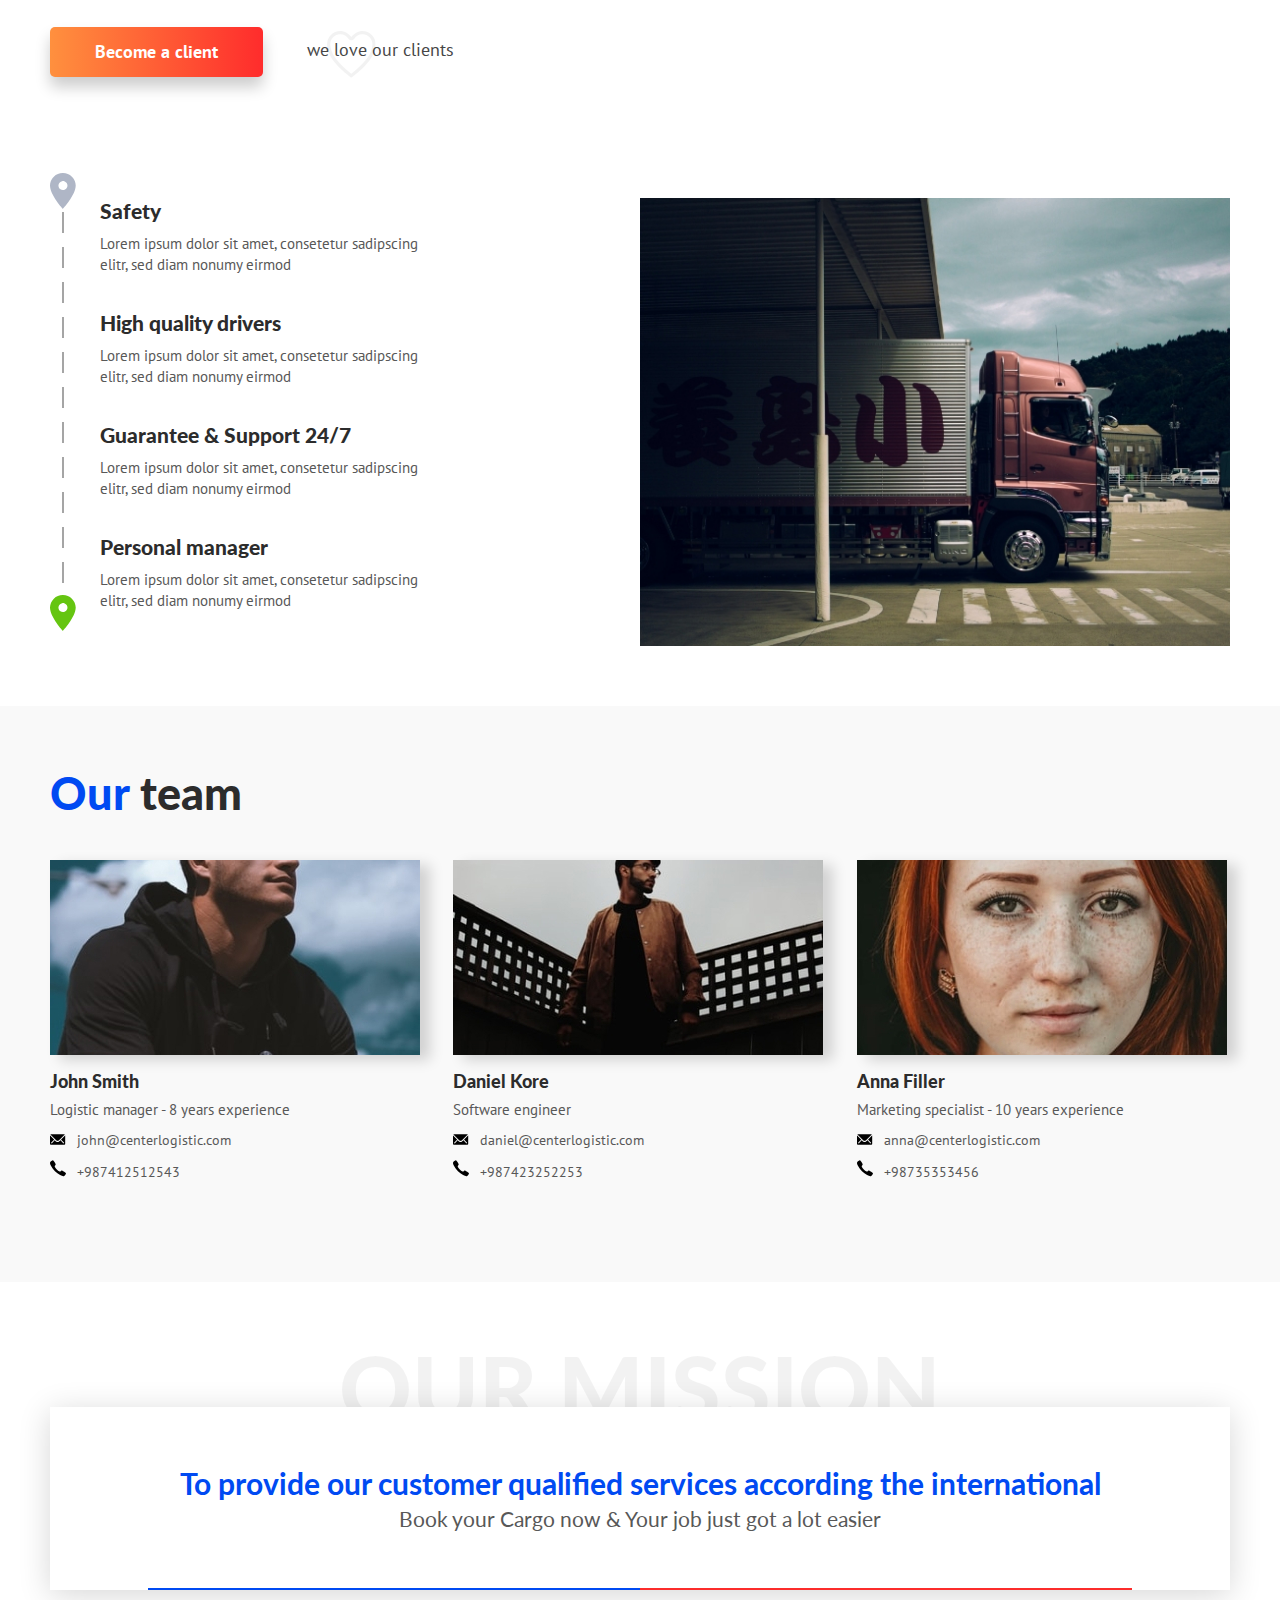
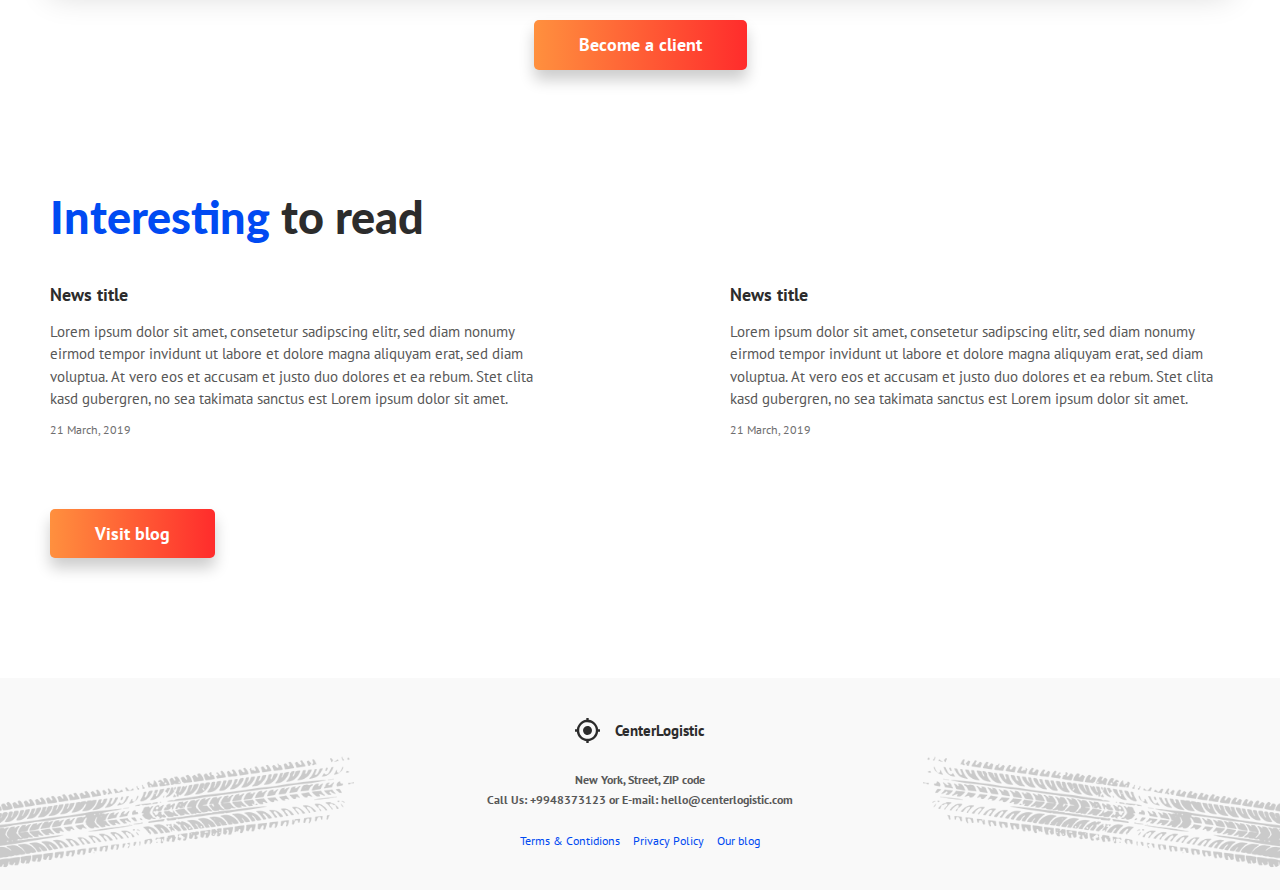
==== commit 3d6ec89a: "Add Footer" ====
--- a/index.html
+++ b/index.html
@@ -356,6 +356,27 @@
         </div> <!-- /.container -->
     </section> <!-- /.section -->
 
+    <!-- Footer -->
+    <footer class="footer">
+        <div class="container">
+            <div class="footer__logo">
+                <img class="footer__logo-img" src="assets/images/footer/logo.svg" alt="logo">
+                <h4 class="footer__title">
+                    CenterLogistic
+                </h4>
+            </div>
+            <address class="footer__contacts">
+                <p>New York, Street, ZIP code
+                </p>
+                <p>Call Us: <a href="tel:+9948373123">+9948373123</a> or E-mail: <a href="mailto:hello@centerlogistic.com">hello@centerlogistic.com</a></p>
+            </address>
+            <nav class="footer__nav">
+                <a href="#">Terms &amp; Contidions</a>
+                <a href="#">Privacy Policy</a>
+                <a href="#">Our blog</a>
+            </nav>
+        </div>
+    </footer>
 
 
 
--- a/assets/css/style.css
+++ b/assets/css/style.css
@@ -816,4 +816,77 @@
     font-size: 12px;
     font-weight: 400;
     color: #6E6E6E;
+}
+
+
+    /* .Footer */
+.footer {
+    padding: 40px 0;
+    margin-top: 60px;
+    
+    background-color: #F9F9F9;
+    background-image: 
+        url(../images/footer/tire-track-left.svg),
+        url(../images/footer/tire-track-right.svg);
+    background-repeat: no-repeat;
+    background-position: 
+        left -50px bottom 10px, 
+        right -50px bottom 10px;
+    text-align: center;
+}
+
+.footer__logo {
+    margin-bottom: 30px;
+
+    display: flex;
+    justify-content: center;
+    align-items: center;
+}
+
+.footer__logo-img {
+    margin-right: 15px;
+}
+
+.footer__title {
+    font-size: 15px;
+    font-weight: 700;
+    color: #2C2C2C;
+}
+
+.footer__contacts {
+    margin-bottom: 25px;
+
+    font-size: 12px;
+    font-style: normal;
+    font-weight: 700;
+    line-height: 1.2;
+    color: #585858;
+}
+
+.footer__contacts p {
+    margin: 0 0 5px;
+}
+
+.footer__contacts a {
+    color: inherit;
+    text-decoration: none;
+}
+
+.footer__contacts a:hover {
+    text-decoration: underline;
+}
+
+.footer__nav {
+    font-size: 12px;
+}
+
+.footer__nav a {
+    margin: 0 5px;
+
+    color: #004AF2;
+    text-decoration: none;
+}
+
+.footer__nav a:hover {
+    text-decoration: underline;
 }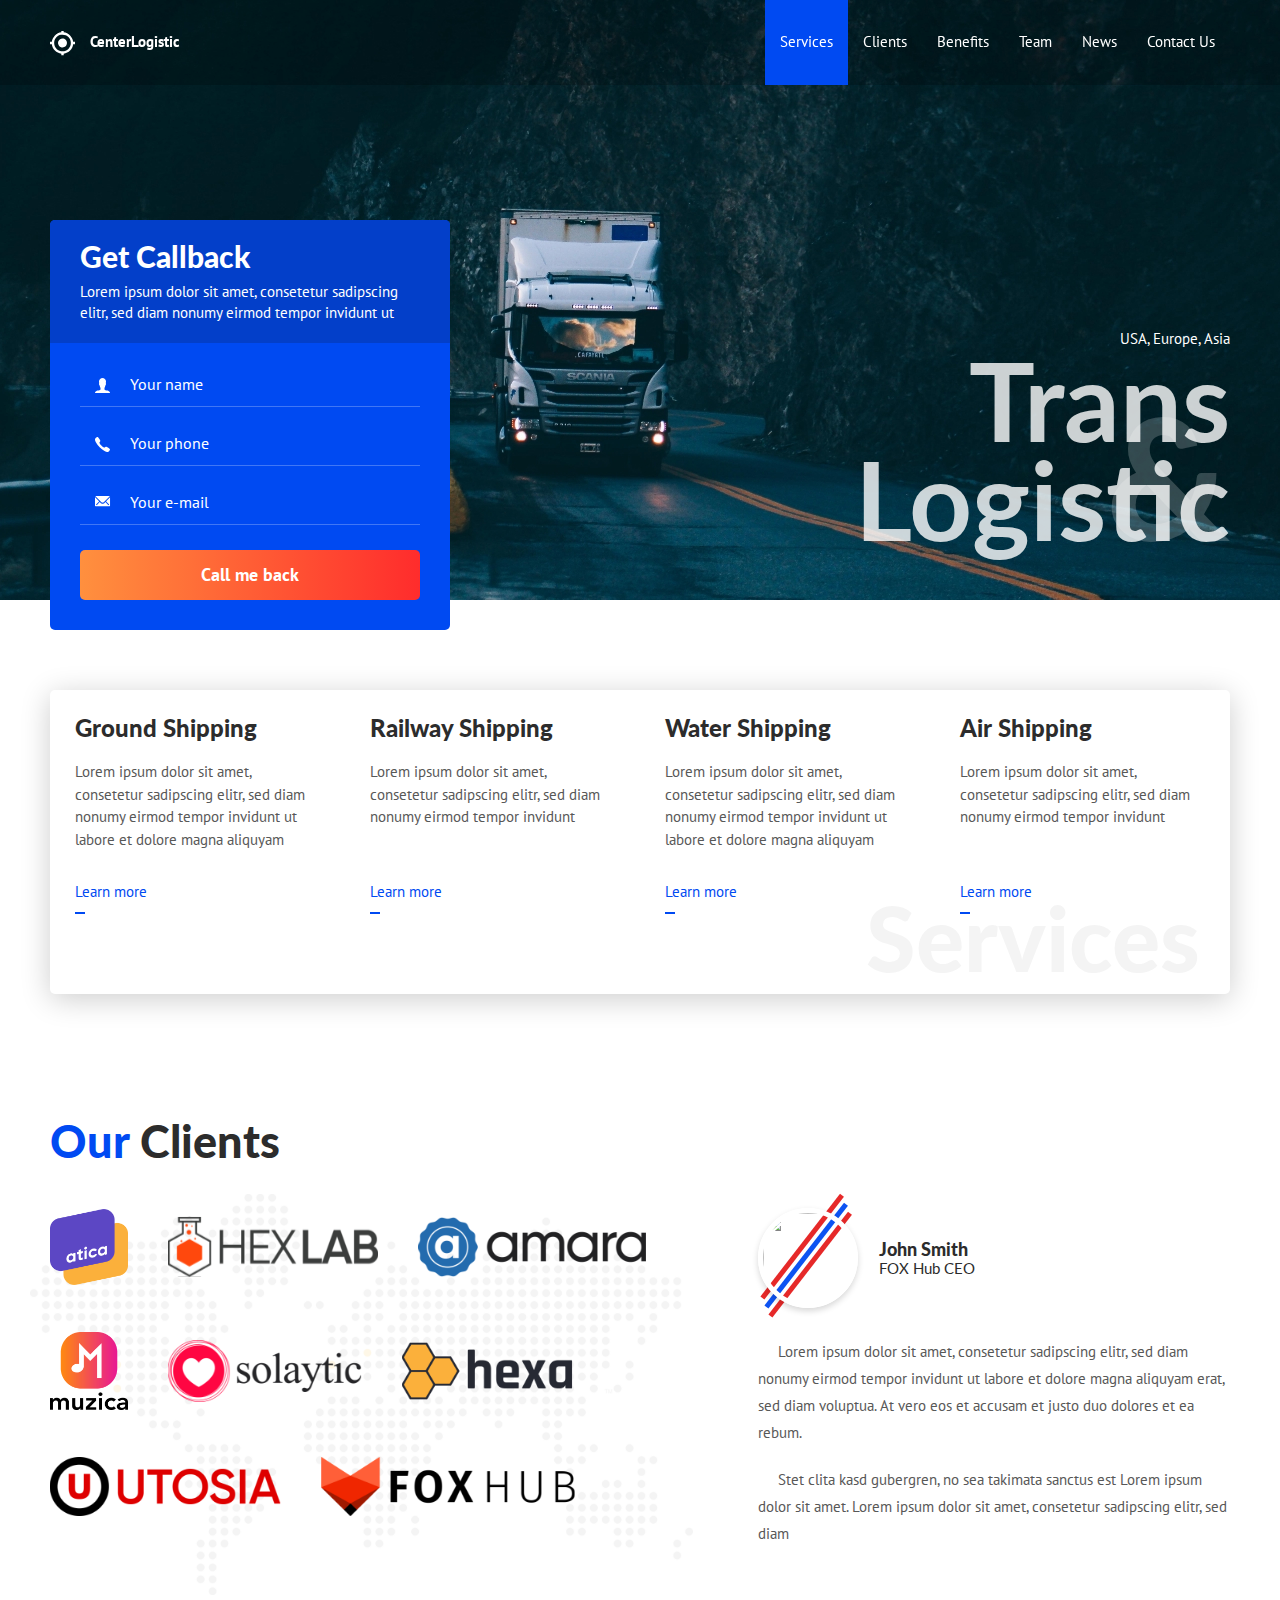
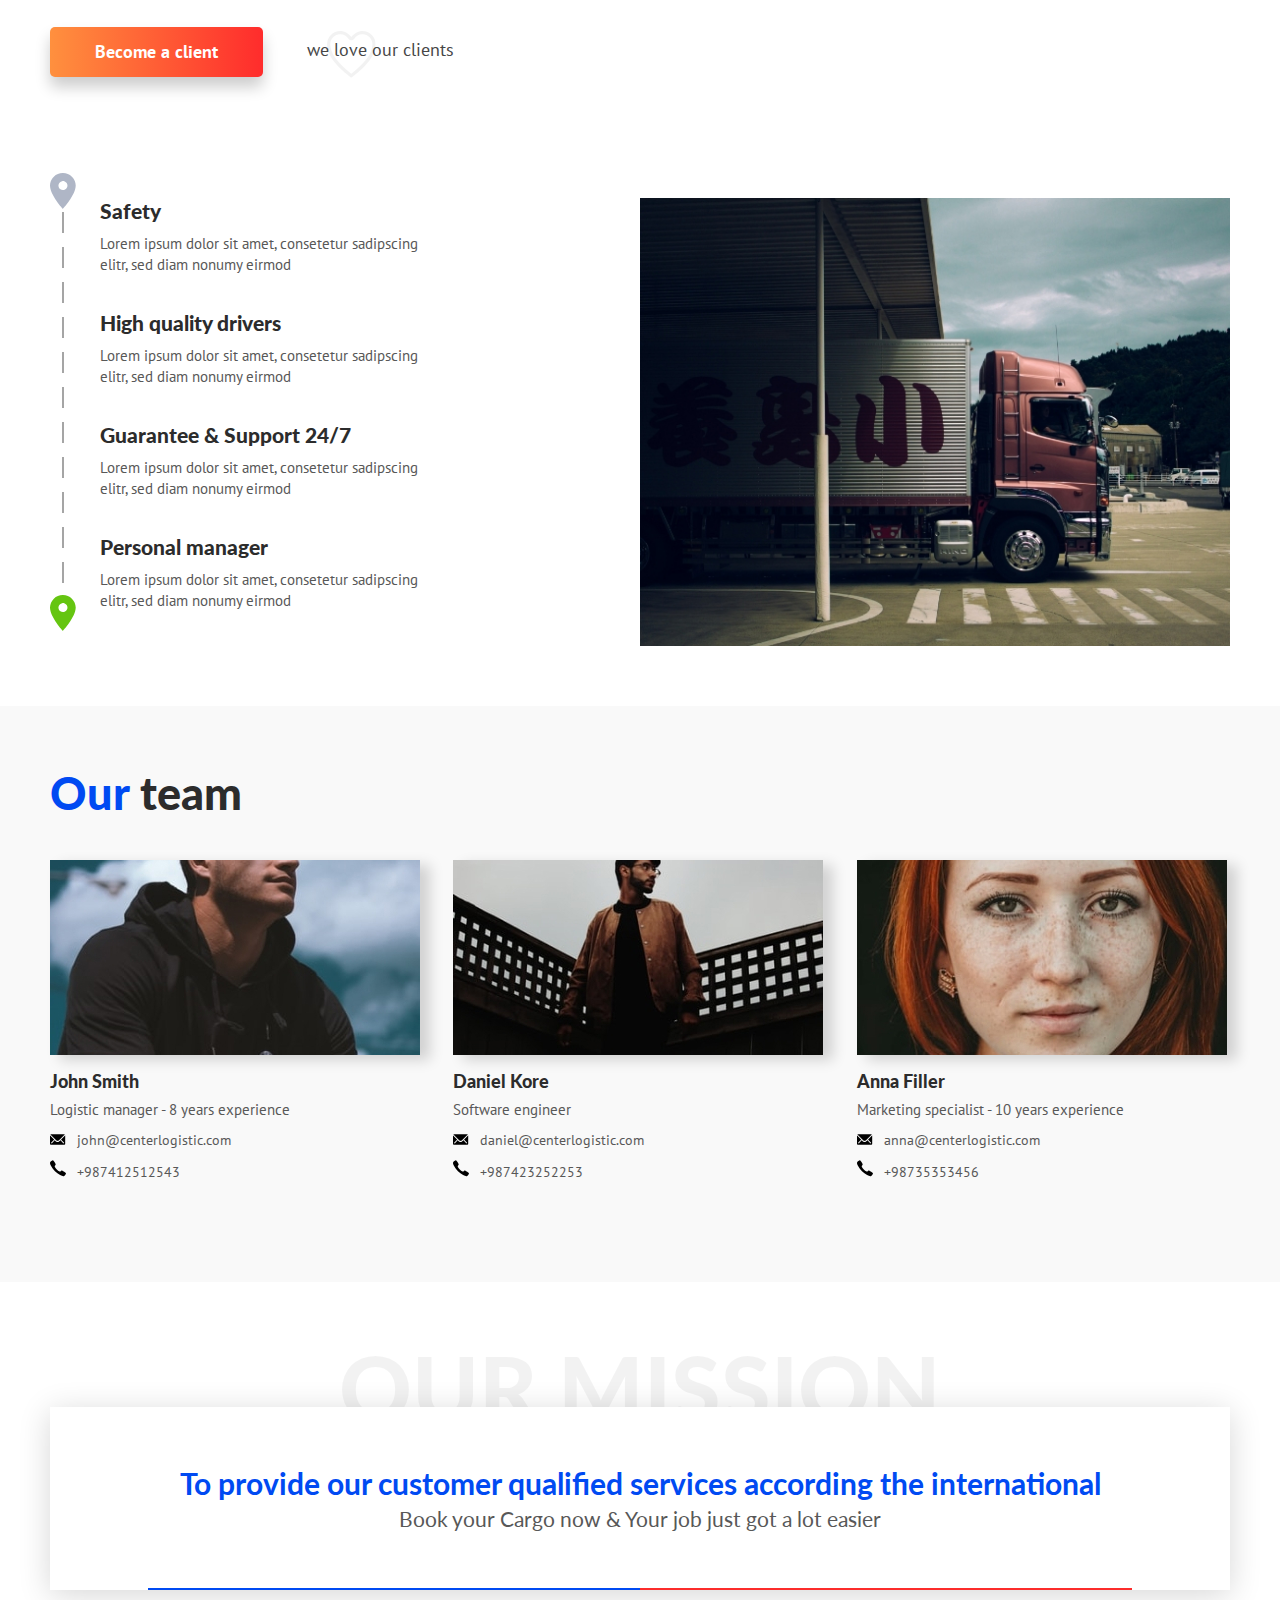
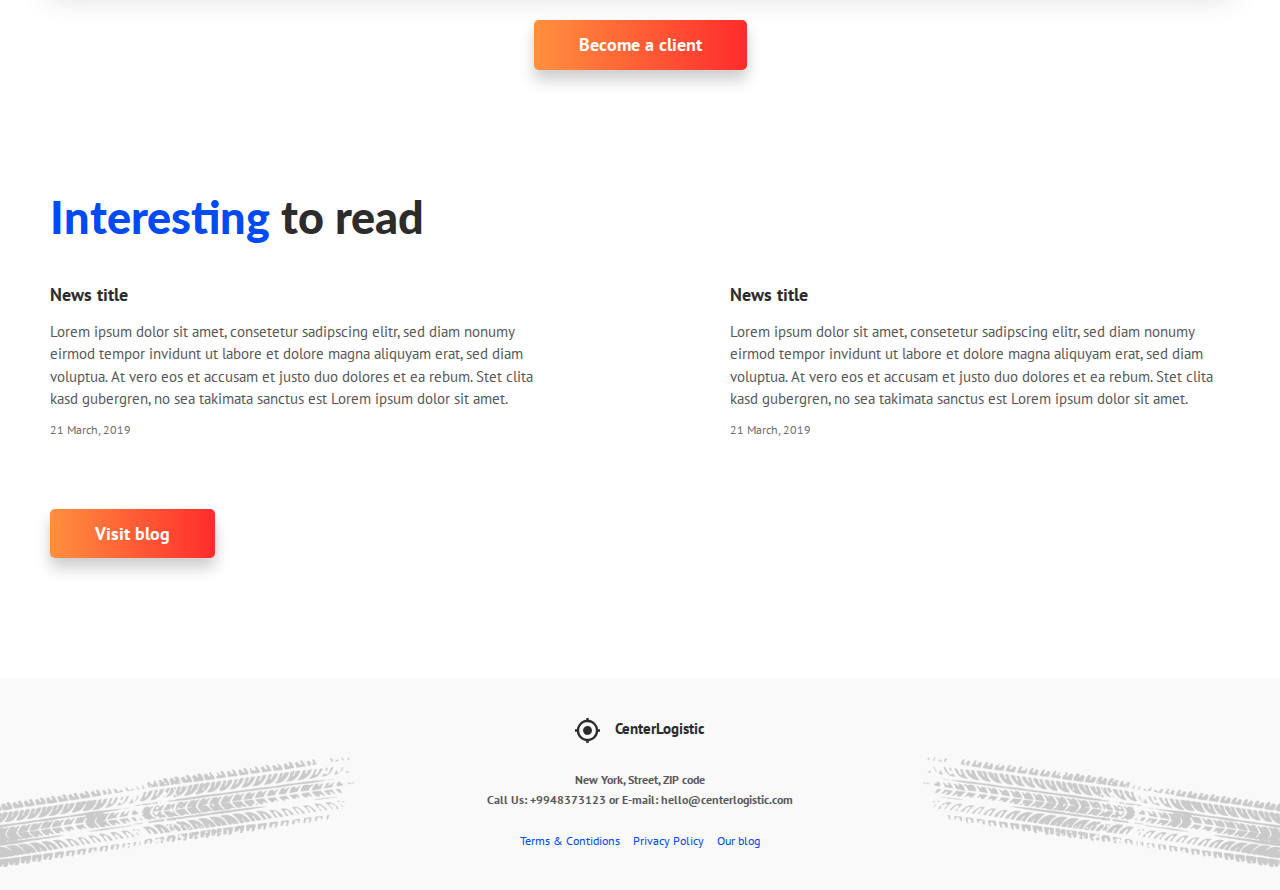
==== commit a5e7e3cb: "add Blog page" ====
--- a/index.html
+++ b/index.html
@@ -18,13 +18,15 @@
             <div class="header__inner">
                 <div class="header__item__left">
                     <div class="header__item__logo">
-                        <img class="header__item__logo__img" src="assets/images/header/logo.svg" alt="Logo CenterLogistic">
-                        <div class="header__item__logo__text">CenterLogistic</div>
+                        <a class="logo__link" href="index.html">
+                            <img class="header__item__logo__img" src="assets/images/header/logo.svg" alt="Logo CenterLogistic">
+                            <div class="header__item__logo__text">CenterLogistic</div>
+                        </a>
                     </div>
                 </div>
                 <div class="header__item">
                     <nav class="nav">
-                        <a class="nav__link" href="#">Services</a>
+                        <a class="nav__link active" href="#">Services</a>
                         <a class="nav__link" href="#">Clients</a>
                         <a class="nav__link" href="#">Benefits</a>
                         <a class="nav__link" href="#">Team</a>
@@ -350,7 +352,7 @@
                     </div>
                 </article>
             </div> <!-- /.news -->
-            <a class="btn btn--orange btn--shadow" href="#">
+            <a class="btn btn--orange btn--shadow" href="blog.html">
                 <span>Visit blog</span>
             </a>
         </div> <!-- /.container -->
@@ -360,10 +362,12 @@
     <footer class="footer">
         <div class="container">
             <div class="footer__logo">
-                <img class="footer__logo-img" src="assets/images/footer/logo.svg" alt="logo">
-                <h4 class="footer__title">
-                    CenterLogistic
-                </h4>
+                <a class="logo__link" href="index.html">
+                    <img class="footer__logo-img" src="assets/images/footer/logo.svg" alt="logo">
+                    <h4 class="footer__title">
+                        CenterLogistic
+                    </h4>
+                </a>
             </div>
             <address class="footer__contacts">
                 <p>New York, Street, ZIP code
@@ -380,5 +384,82 @@
 
 
 
+
+
+
+    <!-- Modals -->
+    <div class="modal" id="becomeClientModal">
+        <div class="modal__inner">
+            <div class="modal__header">
+                <h4 class="modal__title">
+                    Need to deliver your cargo?<br>We can help!
+                </h4>
+                <div class="modal__text">
+                    <p>Fill a little form and we will call you back!</p>
+                </div>
+            </div>
+
+            <form class="form" action="/" method="post">
+                <div class="form__group">
+                    <input class="input input--dark input--user" type="text" placeholder="Your name">
+                </div>
+                <div class="form__group">
+                    <input class="input input--dark input--call" type="tel" placeholder="Your phone">
+                </div>
+                <div class="form__group">
+                    <input class="input input--dark input--email" type="email" placeholder="Your e-mail">
+                </div>
+                <button class="btn btn--block btn--orange" type="submit"><span>Call me back</span></button>
+            </form>
+
+            <div class="modal__footer">
+                <h4 class="modal__footer-title">
+                    Our contacts
+                </h4>
+                <address class="modal__contacts">
+                    <p>New York, Street, ZIP code</p>
+                    <p>Phone: <a href="tel:+9948373123">+9948373123</a></p>
+                    <p>E-mail: <a href="mailto:hello@centerlogistic.com">hello@centerlogistic.com</a></p>
+                </address>
+            </div>
+
+            <button class="modal__close" type="button">
+                <img src="assets/images/modals/close.svg" alt="close">
+            </button>
+        </div> <!-- /.modal__inner -->
+    </div> <!-- /.modal #becomeClientModal -->
+
+
+    <div class="modal" id="thanksModal">
+        <div class="modal__inner">
+            <div class="modal__header">
+                <img class="modal-icon" src="assets/images/modals/tick.svg" alt="done">
+                <h4 class="modal__title">
+                    Thanks for your request
+                </h4>
+                <div class="modal__text">
+                    <p>We call you back as soon as possible!</p>
+                </div>
+            </div>
+
+            <div class="modal__footer">
+                <h4 class="modal__footer-title">
+                    Our contacts
+                </h4>
+                <address class="modal__contacts">
+                    <p>New York, Street, ZIP code</p>
+                    <p>Phone: <a href="tel:+9948373123">+9948373123</a></p>
+                    <p>E-mail: <a href="mailto:hello@centerlogistic.com">hello@centerlogistic.com</a></p>
+                </address>
+            </div>
+
+            <button class="modal__close" type="button">
+                <img src="assets/images/modals/close.svg" alt="close">
+            </button>
+        </div> <!-- /.modal__inner -->
+    </div> <!-- /.modal #thanksModal -->
+
+
+
 </body>
 </html>--- a/assets/css/style.css
+++ b/assets/css/style.css
@@ -42,6 +42,10 @@
     font-size: 15px;
     line-height: 1.5;
     color: #585858;
+}
+
+body.no-scroll {
+    overflow: hidden;
 }
 
     /* .Container */
@@ -67,6 +71,10 @@
     z-index: 1000;
 }
 
+.header--dark {
+    background-color: rgba(0, 0, 0, .8);
+}
+
 .header__inner {
     height: 85px;
 
@@ -81,6 +89,12 @@
 
 .header__item__logo {
     position: relative;
+}
+
+.logo__link {
+    display: flex;
+
+    text-decoration: none;
 }
 
 .header__item__logo__img {
@@ -120,7 +134,15 @@
 }
 
 .nav__link:hover {
+    text-decoration: underline;
+}
+
+.nav__link.active {
     background-color: #004AF2;
+}
+
+.nav__link.active:hover {
+    text-decoration: none;
 }
 
 
@@ -130,6 +152,12 @@
     margin-bottom: 30px;
 
     background: #000 url('../images/intro/bg.jpg') no-repeat center;
+    background-size: cover;
+}
+
+.intro--blog {
+    height: 350px;
+    background: #000 url('../images/intro/news-intro.jpg') no-repeat center;
     background-size: cover;
 }
 
@@ -193,6 +221,10 @@
     margin-bottom: -30px;
 }
 
+.request-form--right {
+    margin-left: auto;
+}
+
 .request-form__header {
     padding: 20px 30px;
 
@@ -237,6 +269,7 @@
 
     font-family: 'PT Sans', sans-serif;
     font-size: 16px; 
+    color: #fff;
 
     transition: border-color .2s linear;
 }
@@ -260,6 +293,32 @@
 
 .input--email {
     background: url(../images/form/e-mail.svg) left 15px top 5px no-repeat;
+}
+
+.input--dark {
+    border-bottom-color: #E8E8E8;
+
+    color: #2C2C2C;
+}
+
+.input--dark.input--user {
+    background-image: url(../images/modals/person-dark.svg);
+}
+
+.input--dark.input--call {
+    background-image: url(../images/team/call.svg);
+}
+
+.input--dark.input--email {
+    background-image: url(../images/team/e-mail.svg);
+}
+
+.input--dark::placeholder {
+    color: #2C2C2C;
+}
+
+.input--dark:focus {
+    border-bottom-color: #000;
 }
 
 
@@ -776,6 +835,16 @@
     display: flex;
     flex-wrap: wrap;
     justify-content: space-between;
+}
+
+.news--column {
+    flex-direction: column;
+}
+
+.news--column
+.news__item {
+    max-width: none;
+    margin-bottom: 45px;
 }
 
 .news__item {
@@ -889,4 +958,136 @@
 
 .footer__nav a:hover {
     text-decoration: underline;
+}
+
+
+
+    /* .Modal */
+.modal {
+    width: 100%;
+    height: 100%;
+
+    display: none;
+    flex-direction: column;
+    justify-content: center;
+    align-items: center;
+
+    position: fixed;
+    top: 0;
+    left: 0;
+    z-index: 2000;
+
+    background-color: rgba(0, 0, 0, .8);
+}
+
+.modal.show {
+    display: flex;
+}
+
+.modal__inner {
+    padding: 25px;
+    width: 400px;
+
+    background-color: #fff;
+
+    position: relative;  /* for position button Close-modal */
+}
+
+.modal__header {
+    margin-bottom: 25px;
+
+    text-align: center;
+}
+
+.modal-icon {
+    margin-bottom: 10px;
+}
+
+.modal__title {
+    margin-bottom: 10px;
+
+    font-family: 'Lato', sans-serif;
+    font-size: 24px;
+    font-weight: 900;
+    line-height: 1.2;
+    color: #004AF2;
+}
+
+.modal__text {
+    font-size: 15px;
+    font-weight: 400;
+    color: #2C2C2C;
+}
+
+.modal__footer {
+    margin-top: 25px;
+    padding-top: 25px;
+
+    border-top: 1px solid #E8E8E8;
+
+    text-align: center;
+}
+
+.modal__footer-title {
+    margin-bottom: 10px;
+
+    font-family: 'Lato', sans-serif;
+    font-size: 18px;
+    font-weight: 900;
+    color: #2C2C2C;
+}
+
+.modal__contacts {
+    font-size: 15px;
+    font-style: normal;
+    color: #2C2C2C;
+}
+
+.modal__contacts p {
+    margin-bottom: 3px;
+}
+
+.modal__contacts a {
+    color: inherit;
+    text-decoration: none;
+}
+
+.modal__contacts a:hover {
+    text-decoration: underline;
+}
+
+.modal__close {
+    padding: 0;
+    width: 20px;
+    height: 20px;
+
+    background: none;
+    border: none;
+    cursor: pointer;
+
+    position: absolute;
+    top: -20px;
+    right: -30px;
+    z-index: 1;
+
+    transition: transform .2s linear;
+}
+
+.modal__close img {
+    display: block;
+}
+
+.modal__close:hover {
+    transform: rotate(90deg);
+}
+
+
+    /* .Main */
+.main {
+    display: flex;
+    justify-content: space-between;
+}
+
+.main__col {
+    width: 50%;
 }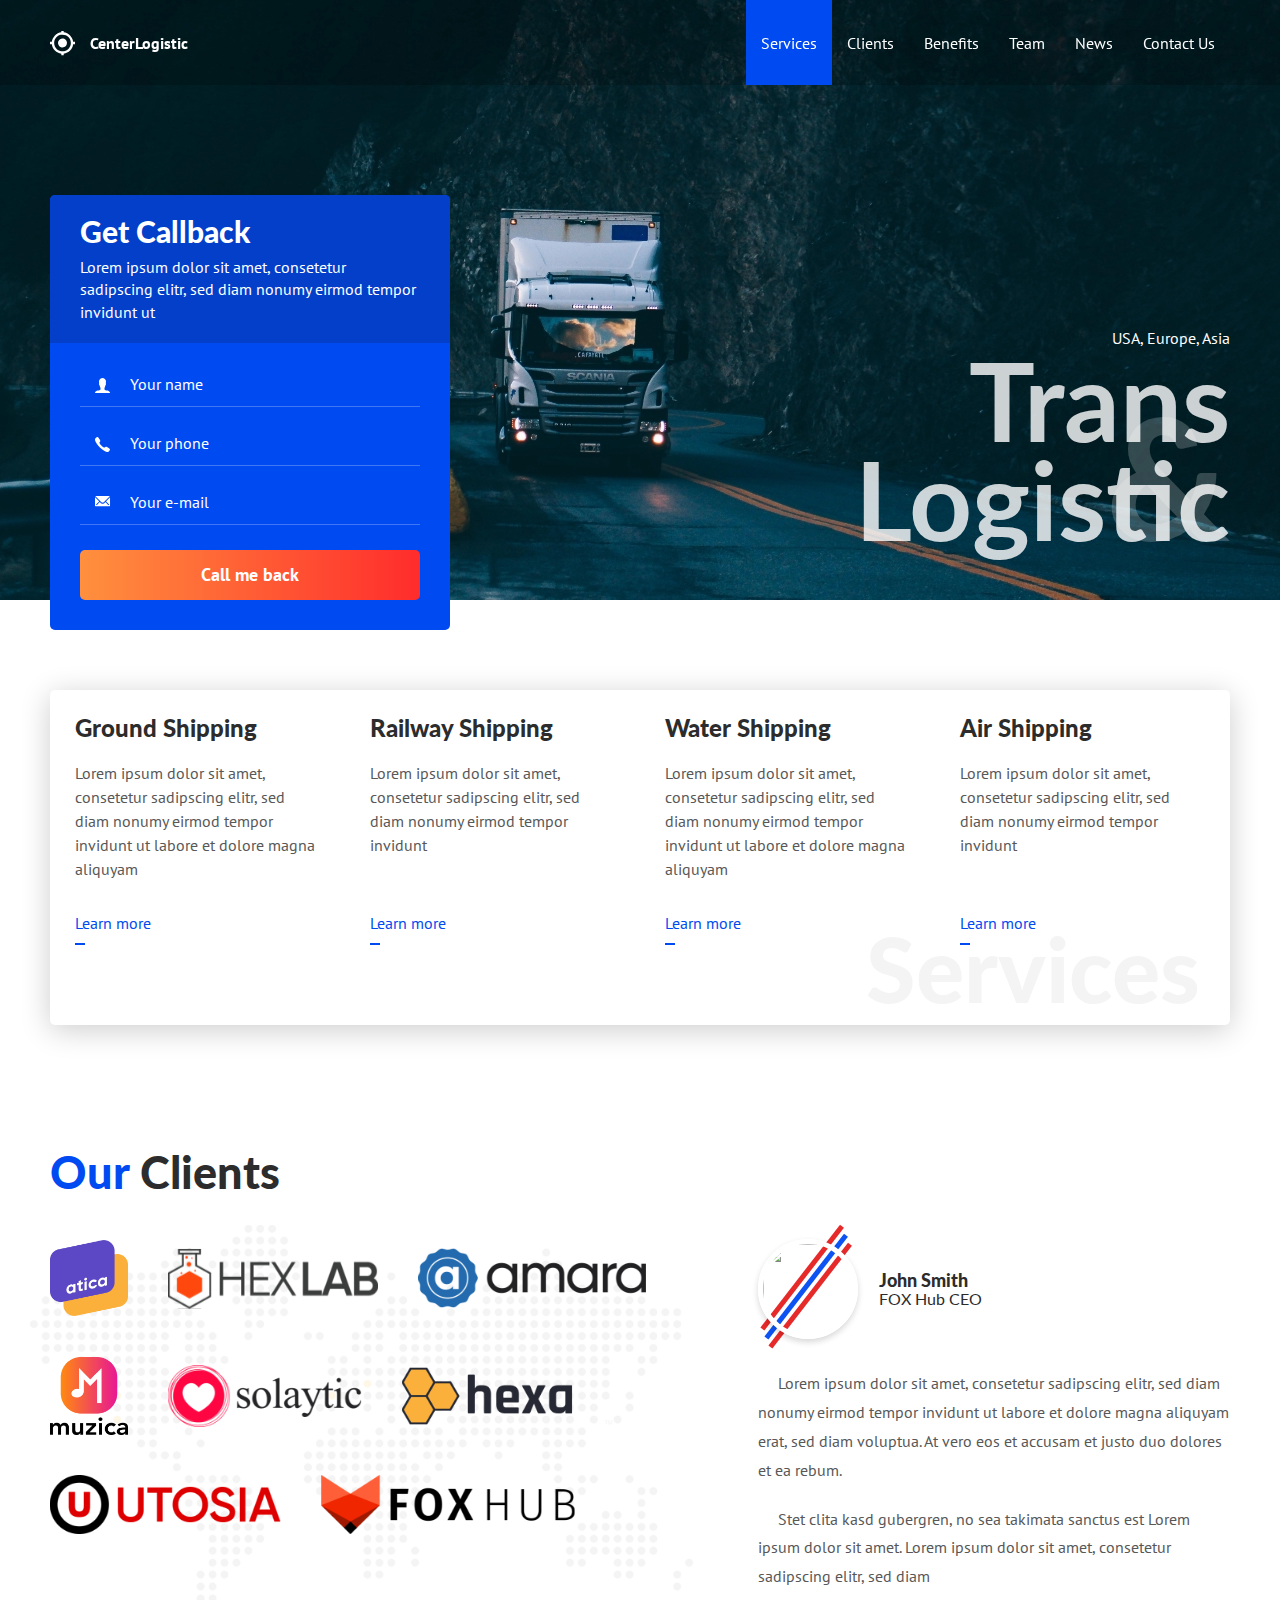
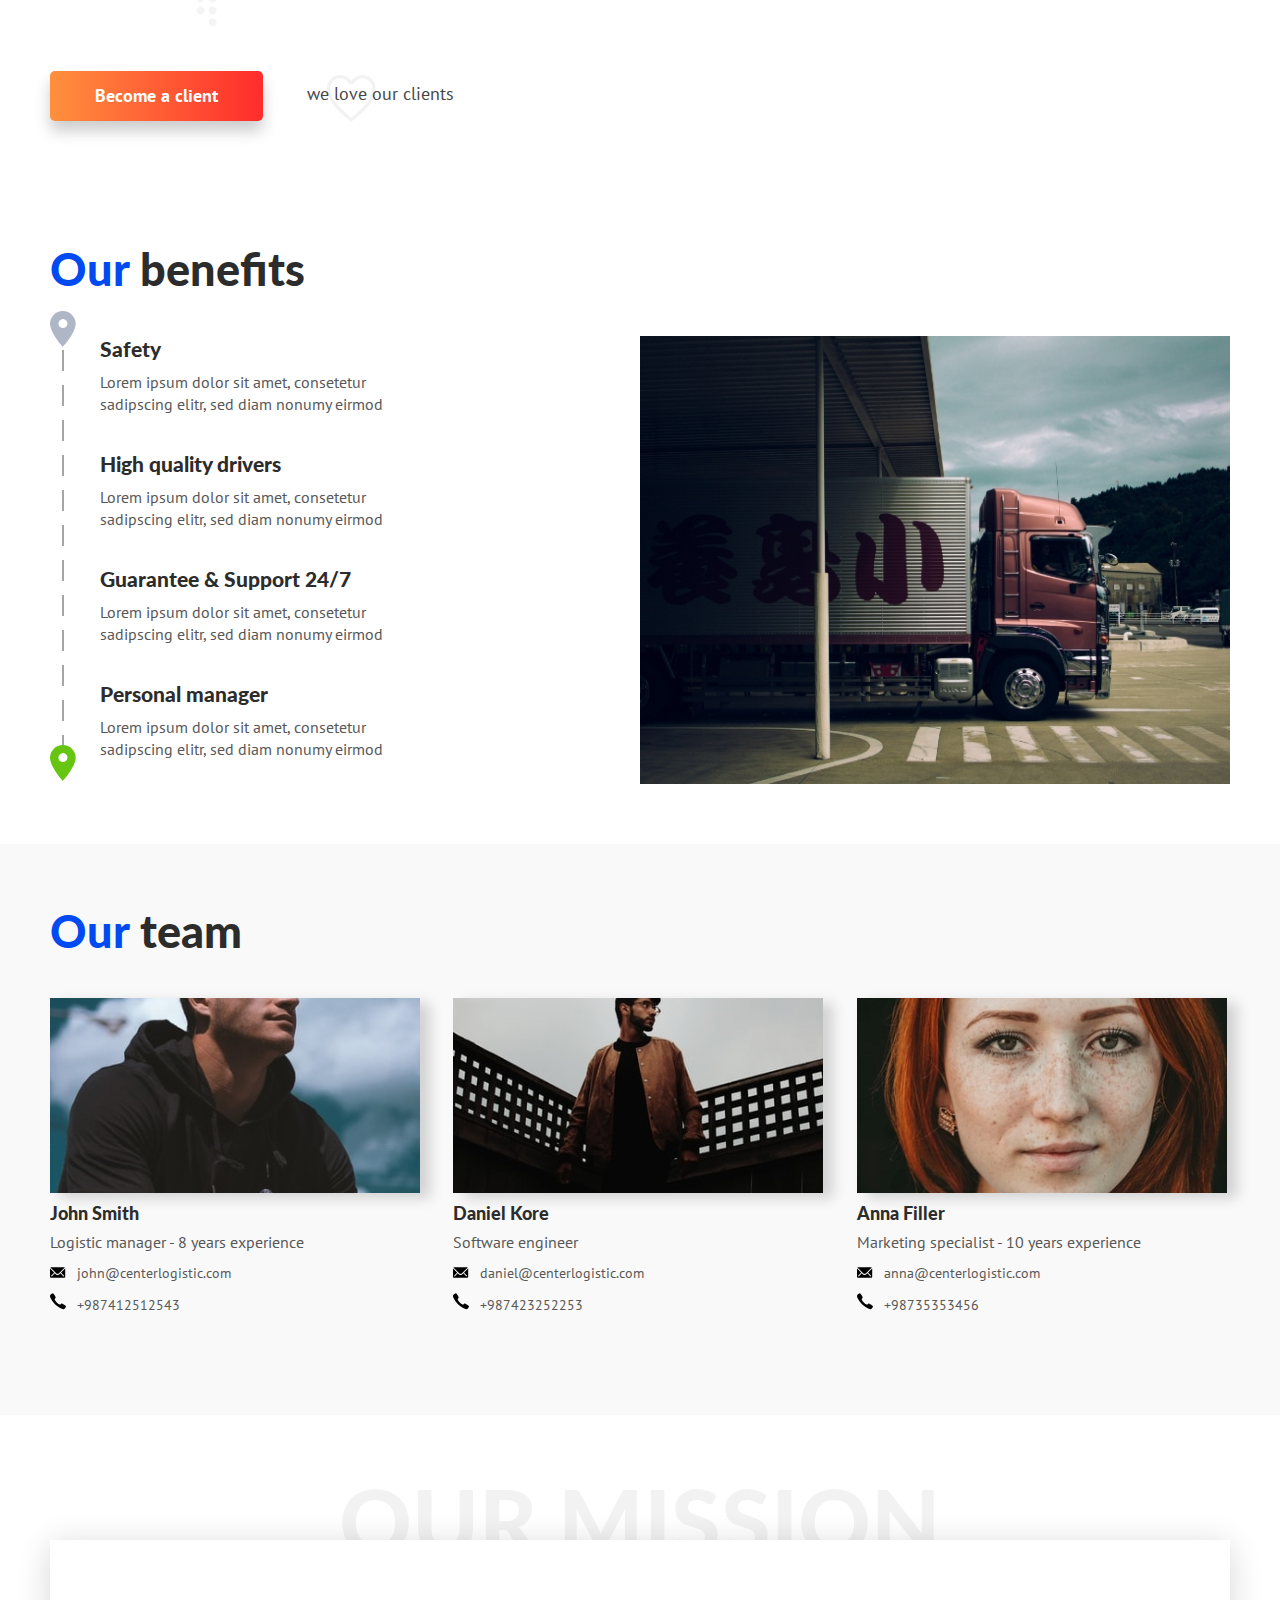
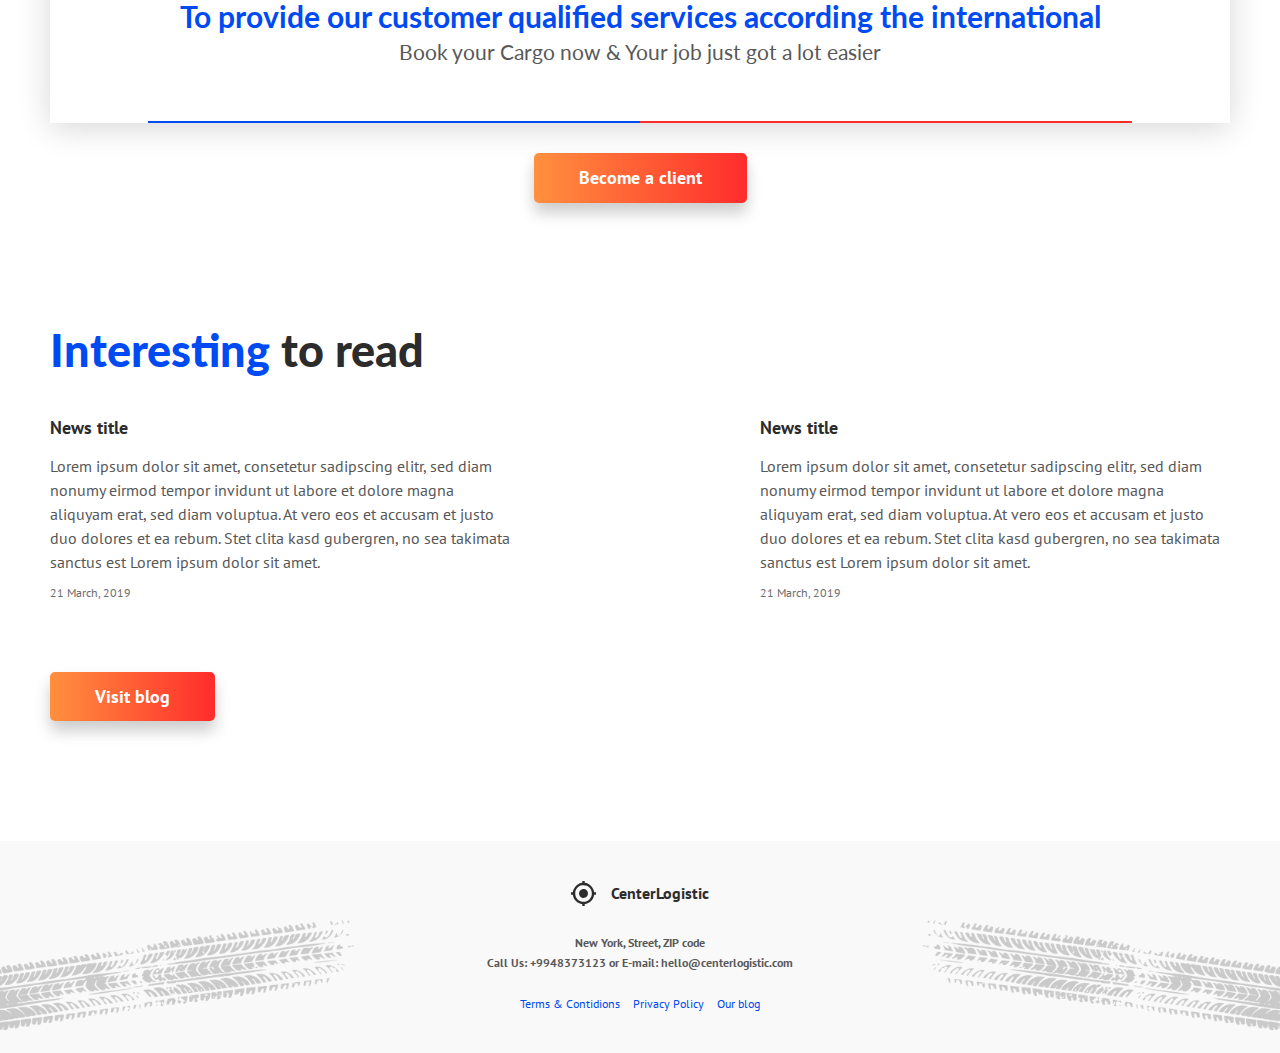
==== commit 759faa6d: "Add media for all pages" ====
--- a/index.html
+++ b/index.html
@@ -12,6 +12,8 @@
 </head>
 <body>
     
+<div class="page">
+
     <!-- Header -->
     <header class="header">
         <div class="container">
@@ -33,6 +35,10 @@
                         <a class="nav__link" href="#">News</a>
                         <a class="nav__link" href="#">Contact Us</a>
                     </nav>
+
+                    <button class="burger" type="button">
+                        <img class="burger__icon" src="assets/images/header/burger.svg" alt="menu">
+                    </button>
                 </div>
             </div> <!-- /.header__inner -->
         </div> <!-- /.container -->
@@ -130,49 +136,49 @@
                     <ul class="clients__list">
                         <li>
                             <a href="#" target="_blank">
-                                <img src="assets/images/clients/atica.svg" alt="Atica">
-                            </a>
-                        </li>
-
-                        <li>
-                            <a href="#" target="_blank">
-                                <img src="assets/images/clients/hex-lab 1.svg" alt="Hex-lab">
-                            </a>
-                        </li>
-
-                        <li>
-                            <a href="#" target="_blank">
-                                <img src="assets/images/clients/amara.svg" alt="Amara">
-                            </a>
-                        </li>
-
-                        <li>
-                            <a href="#" target="_blank">
-                                <img src="assets/images/clients/muzica.svg" alt="Musica">
-                            </a>
-                        </li>
-
-                        <li>
-                            <a href="#" target="_blank">
-                                <img src="assets/images/clients/solaytic.svg" alt="Solaytic">
-                            </a>
-                        </li>
-
-                        <li>
-                            <a href="#" target="_blank">
-                                <img src="assets/images/clients/hexa.svg" alt="Hexa">
-                            </a>
-                        </li>
-
-                        <li>
-                            <a href="#" target="_blank">
-                                <img src="assets/images/clients/utosia.svg" alt="Utosia">
-                            </a>
-                        </li>
-
-                        <li>
-                            <a href="#" target="_blank">
-                                <img src="assets/images/clients/fox.svg" alt="Fox">
+                                <img class="img clients__list-logo" src="assets/images/clients/atica.svg" alt="Atica">
+                            </a>
+                        </li>
+
+                        <li>
+                            <a href="#" target="_blank">
+                                <img class="img clients__list-logo" src="assets/images/clients/hex-lab 1.svg" alt="Hex-lab">
+                            </a>
+                        </li>
+
+                        <li>
+                            <a href="#" target="_blank">
+                                <img class="img clients__list-logo" src="assets/images/clients/amara.svg" alt="Amara">
+                            </a>
+                        </li>
+
+                        <li>
+                            <a href="#" target="_blank">
+                                <img class="img clients__list-logo" src="assets/images/clients/muzica.svg" alt="Musica">
+                            </a>
+                        </li>
+
+                        <li>
+                            <a href="#" target="_blank">
+                                <img class="img clients__list-logo" src="assets/images/clients/solaytic.svg" alt="Solaytic">
+                            </a>
+                        </li>
+
+                        <li>
+                            <a href="#" target="_blank">
+                                <img class="img clients__list-logo" src="assets/images/clients/hexa.svg" alt="Hexa">
+                            </a>
+                        </li>
+
+                        <li>
+                            <a href="#" target="_blank">
+                                <img class="img clients__list-logo" src="assets/images/clients/utosia.svg" alt="Utosia">
+                            </a>
+                        </li>
+
+                        <li>
+                            <a href="#" target="_blank">
+                                <img class="img clients__list-logo" src="assets/images/clients/fox.svg" alt="Fox">
                             </a>
                         </li>
                     </ul>
@@ -205,8 +211,9 @@
 
 
     <!-- Benefits -->
-    <div class="section">
-        <div class="container">
+    <section class="section">
+        <div class="container">
+            <h2 class="section__title"><span>Our</span> benefits</h2>
             <div class="benefits">
                 <div class="benefits__col">
                     <ul class="benefits-list">
@@ -244,7 +251,7 @@
                 </div>
             </div> <!-- /.benefits -->
         </div> <!-- /.container -->
-    </div> <!-- /.section -->
+    </section> <!-- /.section -->
 
     <!-- Team -->
     <section class="section section--gray">
@@ -254,7 +261,7 @@
             <div class="team">
                 <div class="team__col">
                     <div class="team__item">
-                        <img class="team__photo" src="assets/images/team/member-1.jpg" alt="Member of team">
+                        <img class="team__photo img" src="assets/images/team/member-1.jpg" alt="Member of team">
                         <div class="team__name">John Smith</div>
                         <div class="team__prof">Logistic manager - 8 years experience</div>
                         <ul class="team__contacts">
@@ -272,7 +279,7 @@
 
                 <div class="team__col">
                     <div class="team__item">
-                        <img class="team__photo" src="assets/images/team/member-2.jpg" alt="Member of team">
+                        <img class="team__photo img" src="assets/images/team/member-2.jpg" alt="Member of team">
                         <div class="team__name">Daniel Kore</div>
                         <div class="team__prof">Software engineer</div>
                         <ul class="team__contacts">
@@ -290,7 +297,7 @@
 
                 <div class="team__col">
                     <div class="team__item">
-                        <img class="team__photo" src="assets/images/team/member-3.jpg" alt="Member of team">
+                        <img class="team__photo img" src="assets/images/team/member-3.jpg" alt="Member of team">
                         <div class="team__name">Anna Filler</div>
                         <div class="team__prof">Marketing specialist - 10 years experience</div>
                         <ul class="team__contacts">
@@ -327,7 +334,7 @@
     </section>
 
     <!-- News -->
-    <section class="section">
+    <section class="section section--last">
         <div class="container">
             <h2 class="section__title"><span>Interesting</span> to read</h2>
 
@@ -383,7 +390,7 @@
     </footer>
 
 
-
+</div> <!-- /.page -->
 
 
 
@@ -461,5 +468,6 @@
 
 
 
+
 </body>
 </html>--- a/assets/css/style.css
+++ b/assets/css/style.css
@@ -39,14 +39,24 @@
     background-color: #fff;
 
     font-family: 'PT Sans', sans-serif;
-    font-size: 15px;
+    font-size: 16px;
     line-height: 1.5;
     color: #585858;
+    -webkit-font-smoothing: antialiased;
+    -moz-osx-font-smoothing: grayscale;
 }
 
 body.no-scroll {
     overflow: hidden;
 }
+
+    /* .Page */
+.page {
+    display: flex;
+    flex-direction: column;
+    min-height: 100vh;
+}
+
 
     /* .Container */
 .container {
@@ -72,7 +82,7 @@
 }
 
 .header--dark {
-    background-color: rgba(0, 0, 0, .8);
+    background-color: rgba(0, 0, 0, .9);
 }
 
 .header__inner {
@@ -85,6 +95,9 @@
 
 .header__item {
     height: 100%;
+
+    display: flex;
+    justify-content: space-between;
 }
 
 .header__item__logo {
@@ -145,6 +158,16 @@
     text-decoration: none;
 }
 
+    /* .Burger */
+
+.burger {
+    padding: 0;
+    background: none;
+    border: 0;
+
+    display: none;
+}
+
 
     /* .Intro */
 
@@ -158,6 +181,12 @@
 .intro--blog {
     height: 350px;
     background: #000 url('../images/intro/news-intro.jpg') no-repeat center;
+    background-size: cover;
+}
+
+.intro--text {
+    height: 350px;
+    background: url('../images/intro/text-intro.jpg') no-repeat center;
     background-size: cover;
 }
 
@@ -241,7 +270,7 @@
 }
 
 .request-form__text {
-    font-size: 15px;
+    font-size: 16px;
     line-height: 1.4;
 }
 
@@ -402,6 +431,10 @@
     background-color: #F9F9F9;
 }
 
+.section--last {
+    margin-bottom: 60px;
+}
+
 .section__title {
     margin-bottom: 40px;
 
@@ -607,14 +640,14 @@
 
 .reviews__company {
     font-family: 'Lato', sans-serif;
-    font-size: 15px;
+    font-size: 16px;
     font-weight: 400;
     color: #2C2C2C;
     line-height: 1.1;
 }
 
 .reviews__content {
-    font-size: 15px;
+    font-size: 16px;
     line-height: 1.8;
     color: #585858;
 }
@@ -693,7 +726,7 @@
 }
 
 .benefits-list__text {
-    font-size: 15px;
+    font-size: 16px;
     color: #585858;
     line-height: 1.4;
 }
@@ -732,7 +765,7 @@
 .team__prof {
     margin-bottom: 11px;
 
-    font-size: 15px;
+    font-size: 16px;
     font-weight: 400;
     line-height: 1.2;
     color: #585858;
@@ -830,10 +863,9 @@
 
      /* .News */
 .news {
-    margin-bottom: 30px;
-
-    display: flex;
-    flex-wrap: wrap;
+    margin: 0 -15px 30px;
+
+    display: flex;
     justify-content: space-between;
 }
 
@@ -848,6 +880,7 @@
 }
 
 .news__item {
+    padding: 0 15px;
     margin-bottom: 25px;
     width: 100%;
     max-width: 500px;
@@ -874,7 +907,7 @@
 .news__text {
     margin-bottom: 15px;
 
-    font-size: 15px;
+    font-size: 16px;
     font-weight: 400;
     color: #585858;
 }
@@ -891,7 +924,7 @@
     /* .Footer */
 .footer {
     padding: 40px 0;
-    margin-top: 60px;
+    margin-top: auto;
     
     background-color: #F9F9F9;
     background-image: 
@@ -917,7 +950,7 @@
 }
 
 .footer__title {
-    font-size: 15px;
+    font-size: 16px;
     font-weight: 700;
     color: #2C2C2C;
 }
@@ -964,6 +997,7 @@
 
     /* .Modal */
 .modal {
+    padding: 15px;
     width: 100%;
     height: 100%;
 
@@ -971,6 +1005,7 @@
     flex-direction: column;
     justify-content: center;
     align-items: center;
+    overflow: auto;
 
     position: fixed;
     top: 0;
@@ -985,8 +1020,10 @@
 }
 
 .modal__inner {
+    margin-top: 50px;
     padding: 25px;
-    width: 400px;
+    width: 100%;
+    max-width: 400px;
 
     background-color: #fff;
 
@@ -1014,7 +1051,7 @@
 }
 
 .modal__text {
-    font-size: 15px;
+    font-size: 16px;
     font-weight: 400;
     color: #2C2C2C;
 }
@@ -1038,7 +1075,7 @@
 }
 
 .modal__contacts {
-    font-size: 15px;
+    font-size: 16px;
     font-style: normal;
     color: #2C2C2C;
 }
@@ -1090,4 +1127,423 @@
 
 .main__col {
     width: 50%;
+}
+
+    /* .Text */
+.text {
+    margin-bottom: 50px;
+    max-width: 890px;
+
+    font-size: 18px;
+    color: #585858;
+    line-height: 1.5;
+}
+
+.text p {
+    margin-bottom: 20px;
+}
+
+.text h2,
+.text h3,
+.text h4,
+.text h5,
+.text h6 {
+    margin-bottom: 20px;
+
+    font-weight: 700;
+    color: #2C2C2C;
+}
+
+.text h2 {
+    font-size: 27px;
+}
+
+.text h3 {
+    font-size: 24px;
+}
+
+.text h4 {
+    font-size: 21px;
+}
+
+.text h5 {
+    font-size: 18px;
+}
+
+.text h6 {
+    font-size: 16px;
+}
+
+.text ul,
+.text ol {
+    margin-bottom: 20px;
+}
+
+.text ol {
+    list-style: decimal;
+    list-style-position: inside;
+}
+
+.text hr {
+    margin: 40px 0;
+    width: 100%;
+    height: 1px;
+    
+    display: block;
+
+    border: 0;
+    background-color: #d1d1d1;
+}
+
+.text img {
+    max-width: 100%;
+    height: auto;
+    
+    display: block; 
+}
+
+.text a {
+    text-decoration: none;
+    color: #0D53F2;
+}
+
+.text a:hover {
+    text-decoration: underline;
+}
+
+
+
+
+
+
+
+
+
+
+
+
+
+
+
+
+
+    /* Media */
+
+@media (max-width: 991px) {
+
+    /* Intro */
+    .intro__title {
+        font-size: 90px;
+    }
+
+    .intro__title-amp {
+        right: auto;
+        left: 50%;
+        transform: translate3d(-50%, -50%, 0);
+
+        font-size: 120px;
+    }
+   
+    /* Section */
+    .section--map {
+        background-position: center top 130px;
+    }
+    
+    .section__title {
+        text-align: center;
+    }
+    
+    /* Services */
+    .services__item {
+        width: 50%;
+    }
+
+    /* Clients */
+    .clients {
+        margin-bottom: 30px;
+
+        flex-direction: column;
+    }
+
+    .clients__logos,
+    .clients__reviews {
+        width: 100%;
+    }
+
+    .clients__logos {
+        margin-bottom: 50px;
+    }
+
+    .clients__list {
+        justify-content: center;
+    }
+
+    .clients__list li {
+        max-width: 130px;
+    }
+
+    /* Footer */
+    .footer {
+        background-size: 300px auto;
+    }
+
+}
+
+@media (max-width: 767px) {
+   
+    /* Header */
+    .header__inner {
+        height: 50px;
+    }    
+    
+    /* Nav */
+    .nav {
+        padding-top: 9px;
+        width: 100%;
+        height: auto;
+        min-height: calc(100vh - 50px);
+
+        display: none;
+        flex-direction: column;
+
+        background-color: rgba(0, 0, 0, .85);
+
+        position: absolute;
+        top: 100%;
+        left: 0;
+        right: 0;
+        z-index: 1;
+    }
+
+    .nav__link {
+        padding: 10px 15px;
+        
+        display: block;
+
+        text-align: right;
+    }
+
+    .burger {
+        display: block;
+    }
+
+
+    /* Intro */
+    .intro {
+        margin-bottom: 0;
+    }
+
+    .intro__inner {
+        padding-top: 75px;
+        padding-bottom: 25px;
+        height: auto;
+
+        flex-direction: column;
+        align-items: center;
+    }
+
+    .intro__text {
+        margin-top: 30px;
+        margin-bottom: 25px;
+        width: 100%;
+
+        order: 1;
+
+        text-align: center;
+    }
+
+    .intro__title {
+        padding-bottom: 10px;
+        font-size: 70px;
+    }
+
+    .intro__title-amp {
+        font-size: 100px;
+    }
+
+
+    /* Benefits */
+    .benefits {
+        margin: 0 auto;
+        max-width: 600px;
+
+        flex-direction: column;
+    }
+
+    .benefits__col {
+        width: 100%;
+    }
+
+    .benefits-list {
+        margin-bottom: 30px;
+        max-width: none;
+    }
+
+    /* Team */
+    .team {
+        flex-direction: column;
+    }
+
+    .team__col {
+        width: 100%;
+    }
+
+    .team__col:last-child {
+        margin-bottom: 0;
+    }
+
+    .team__item {
+        margin: 0 auto;
+        max-width: 370px;
+    }
+
+    /* Mission */
+    .mission-title {
+        font-size: 70px;
+    }
+
+    .mission {
+        margin-top: -16px;
+        padding: 40px 20px;
+    }
+
+    .mission__title {
+        font-size: 24px;
+    }
+
+    .mission__subtitle {
+        font-size: 18px;
+    }
+
+    /* News */
+    .news {
+        flex-wrap: wrap;
+    }
+
+    .news__item {
+        max-width: none;
+    }
+
+    /* Footer */
+    .footer {
+        background-size: 250px auto;
+        background-position: left -50px bottom 50px, right -50px bottom 50px;
+    }
+
+    /* Request form */
+    .request-form--intro {
+        margin-bottom: 0; 
+        
+        order: 2;
+    }
+}
+
+
+@media (max-width: 575px) {
+    .intro__title {
+        font-size: 60px;
+    }
+
+    .intro__title-amp {
+        right: auto;
+        left: 50%;
+        transform: translate3d(-50%, -50%, 0);
+
+        font-size: 90px;
+    }
+
+    /* Section */
+    .section {
+        padding: 30px 0;
+    }
+
+    .section--last {
+        margin-bottom: 30px;
+    }
+
+    .section__title {
+        font-size: 35px;
+    }
+
+    /* Services */
+    .services__item {
+        width: 100%;
+    }
+
+    .services__main-title {
+        font-size: 60px;
+    }
+
+    /* Clients */
+    .clients__list {
+        margin: 0 -15px;
+    }
+
+    .clients__list li {
+        margin-right: 0;
+        padding: 0 15px;
+        max-width: none;
+        width: 33.33333%;
+    }
+
+    .clients__list-logo {
+        margin: 0 auto;
+    }
+
+    /* Mission */
+    .mission-title {
+        font-size: 40px;
+    }
+
+    .mission {
+        margin-top: -10px;
+        padding: 30px 20px;
+    }
+
+    .mission__title {
+        font-size: 20px;
+    }
+
+    .mission__subtitle {
+        font-size: 16px;
+    }
+
+    /* Main */
+    .main {
+        flex-wrap: wrap;
+        flex-direction: column-reverse;
+    }
+
+    .main__col {
+        width: 100%;
+    }
+
+    .main__col:last-child {
+        margin-bottom: 50px;    
+    }
+
+    /* Footer */
+    .footer {
+        background-size: 200px auto;
+    }
+    
+    /* Request modals */
+    .request-form__header,
+    .request-form__content {
+        padding: 20px;
+    }
+
+    .request-form__title {
+        font-size: 25px;
+    }
+
+    .modal__inner {
+        padding: 15px;
+    }
+
+    .modal__close {
+        right: 0;
+        top: -30px;
+    }
+
 }